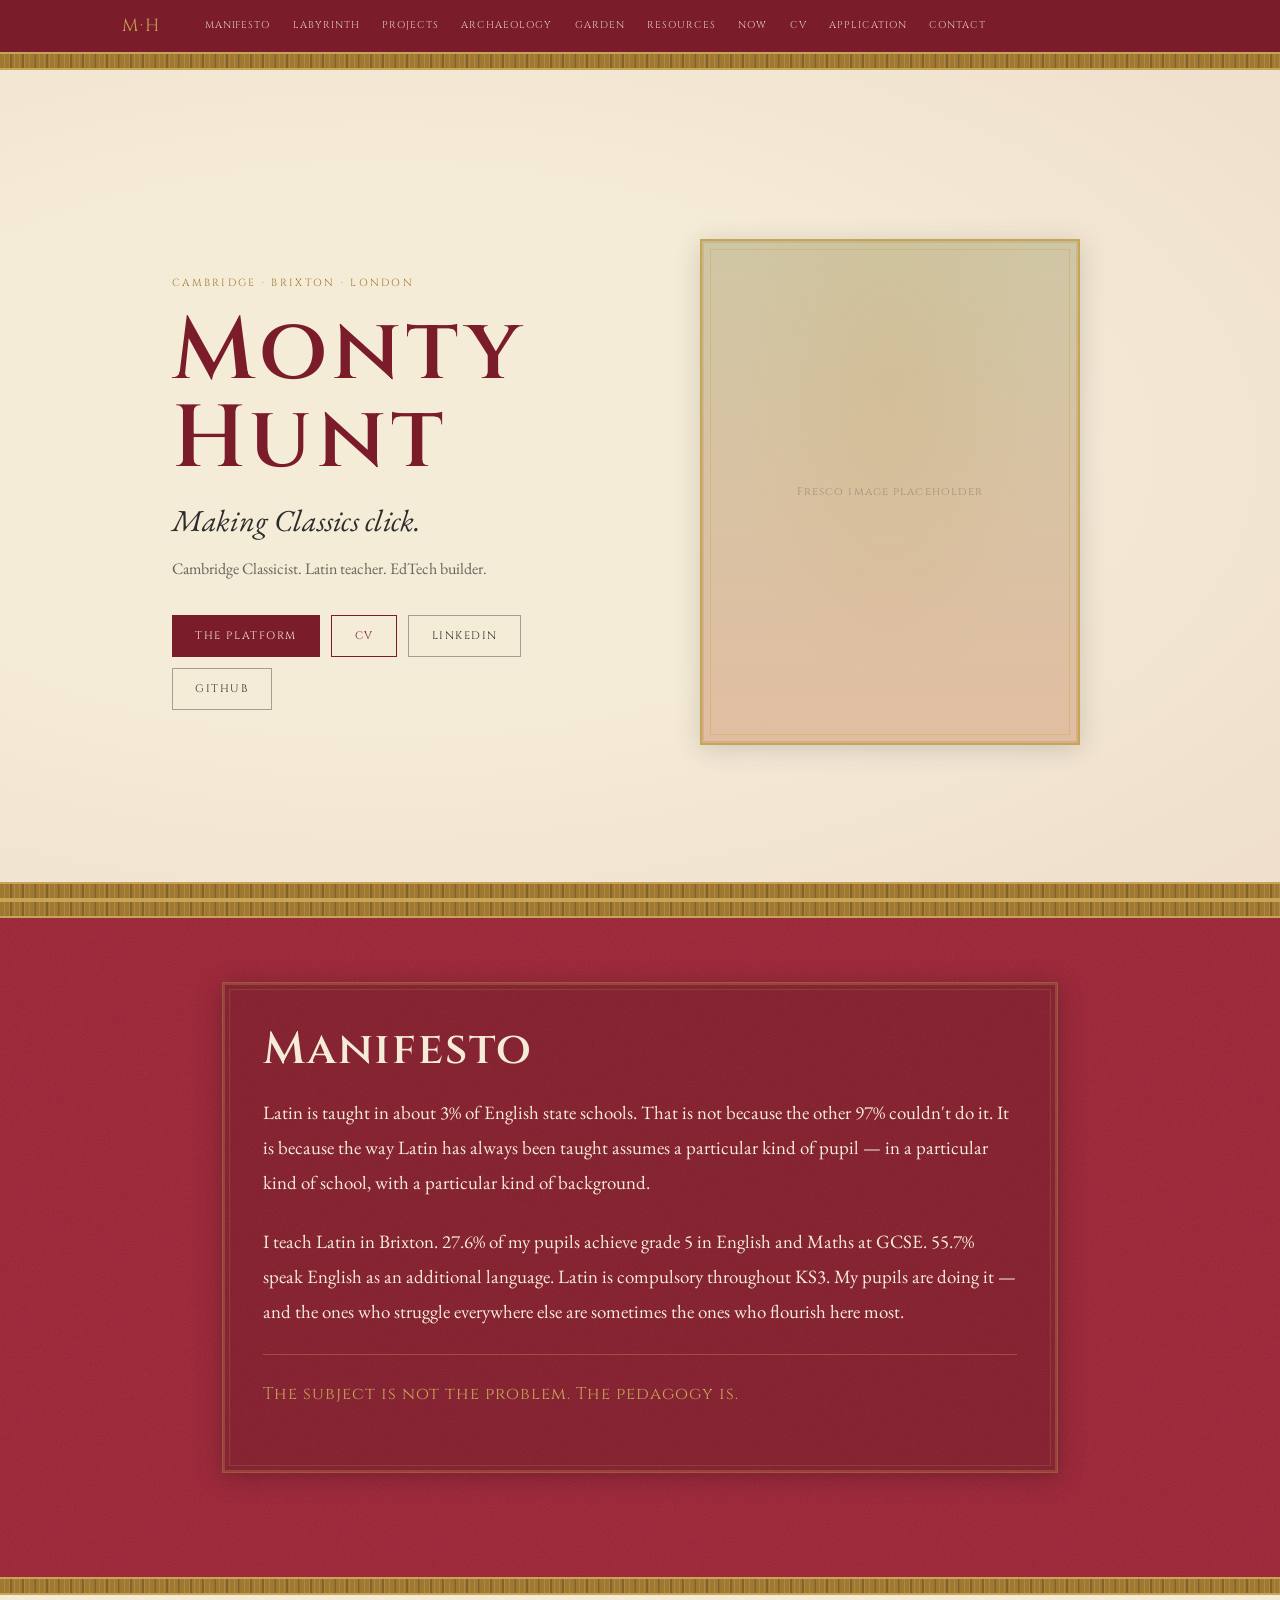
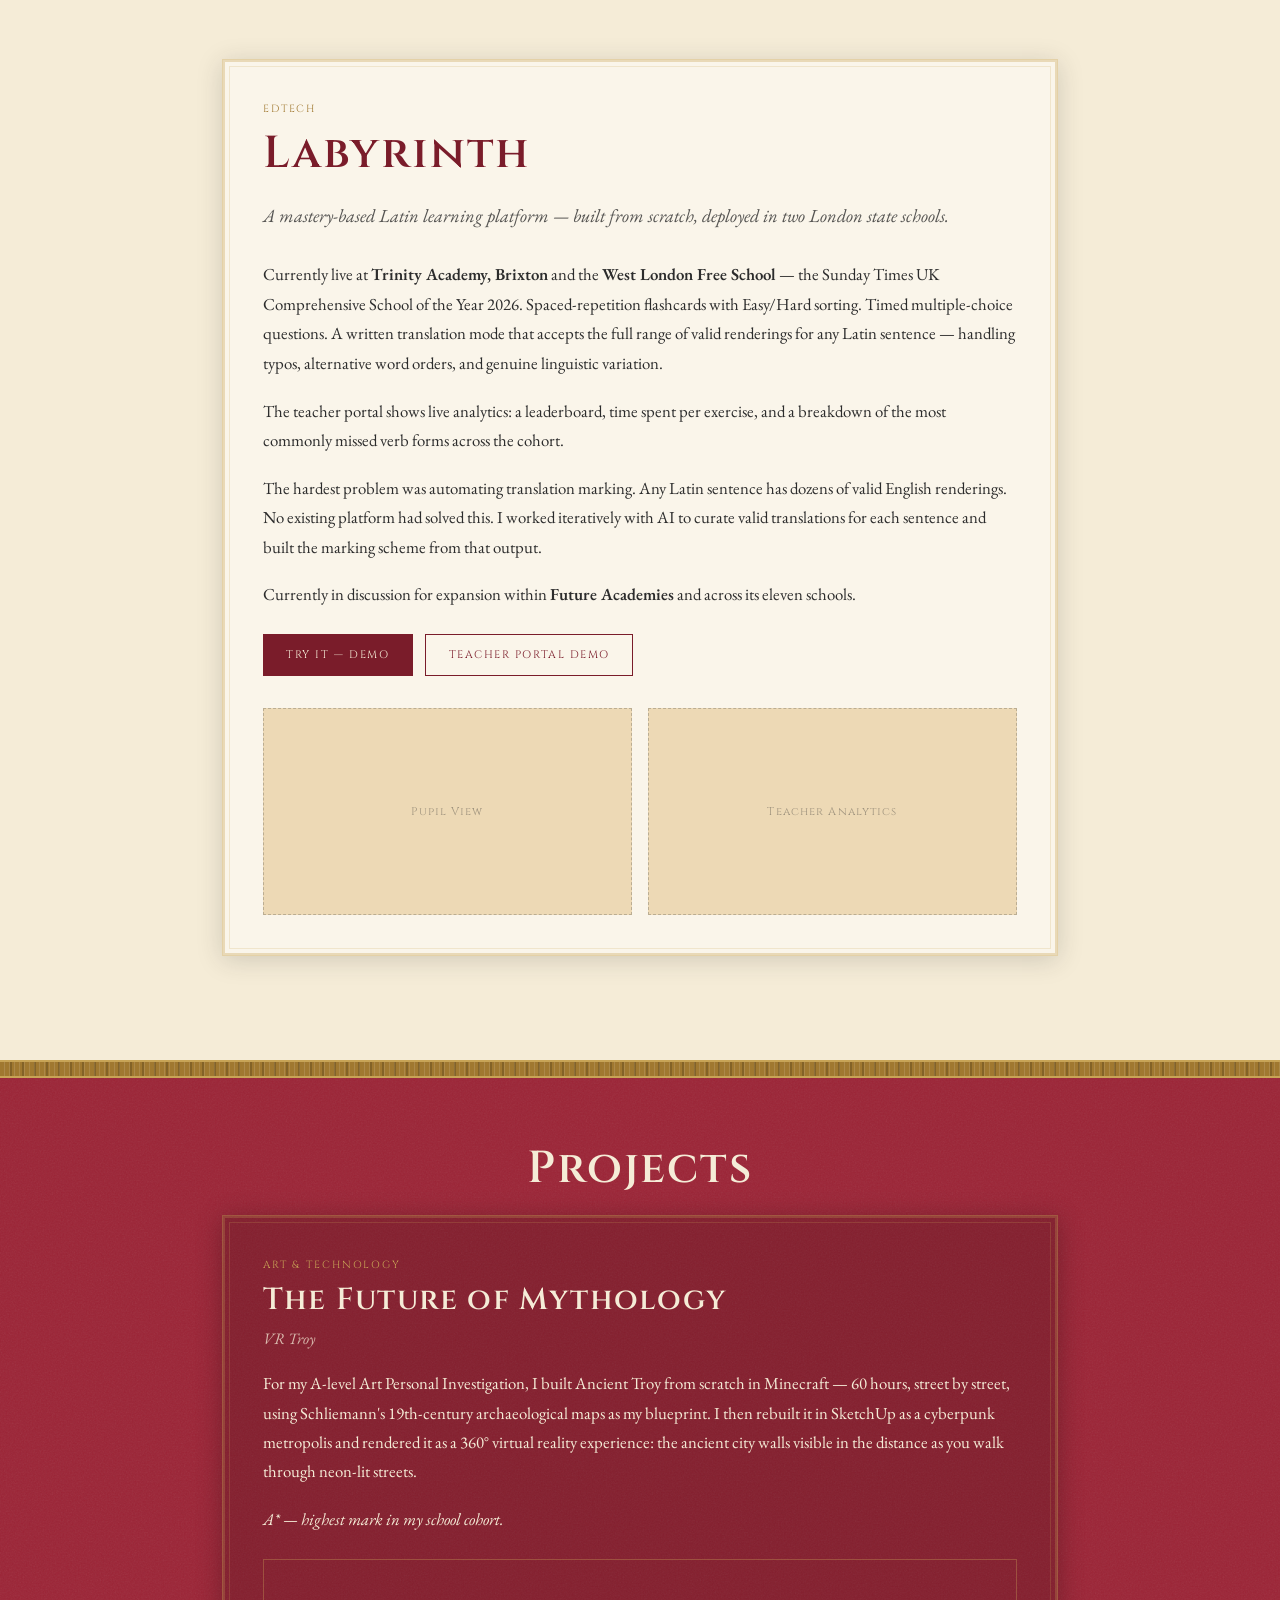
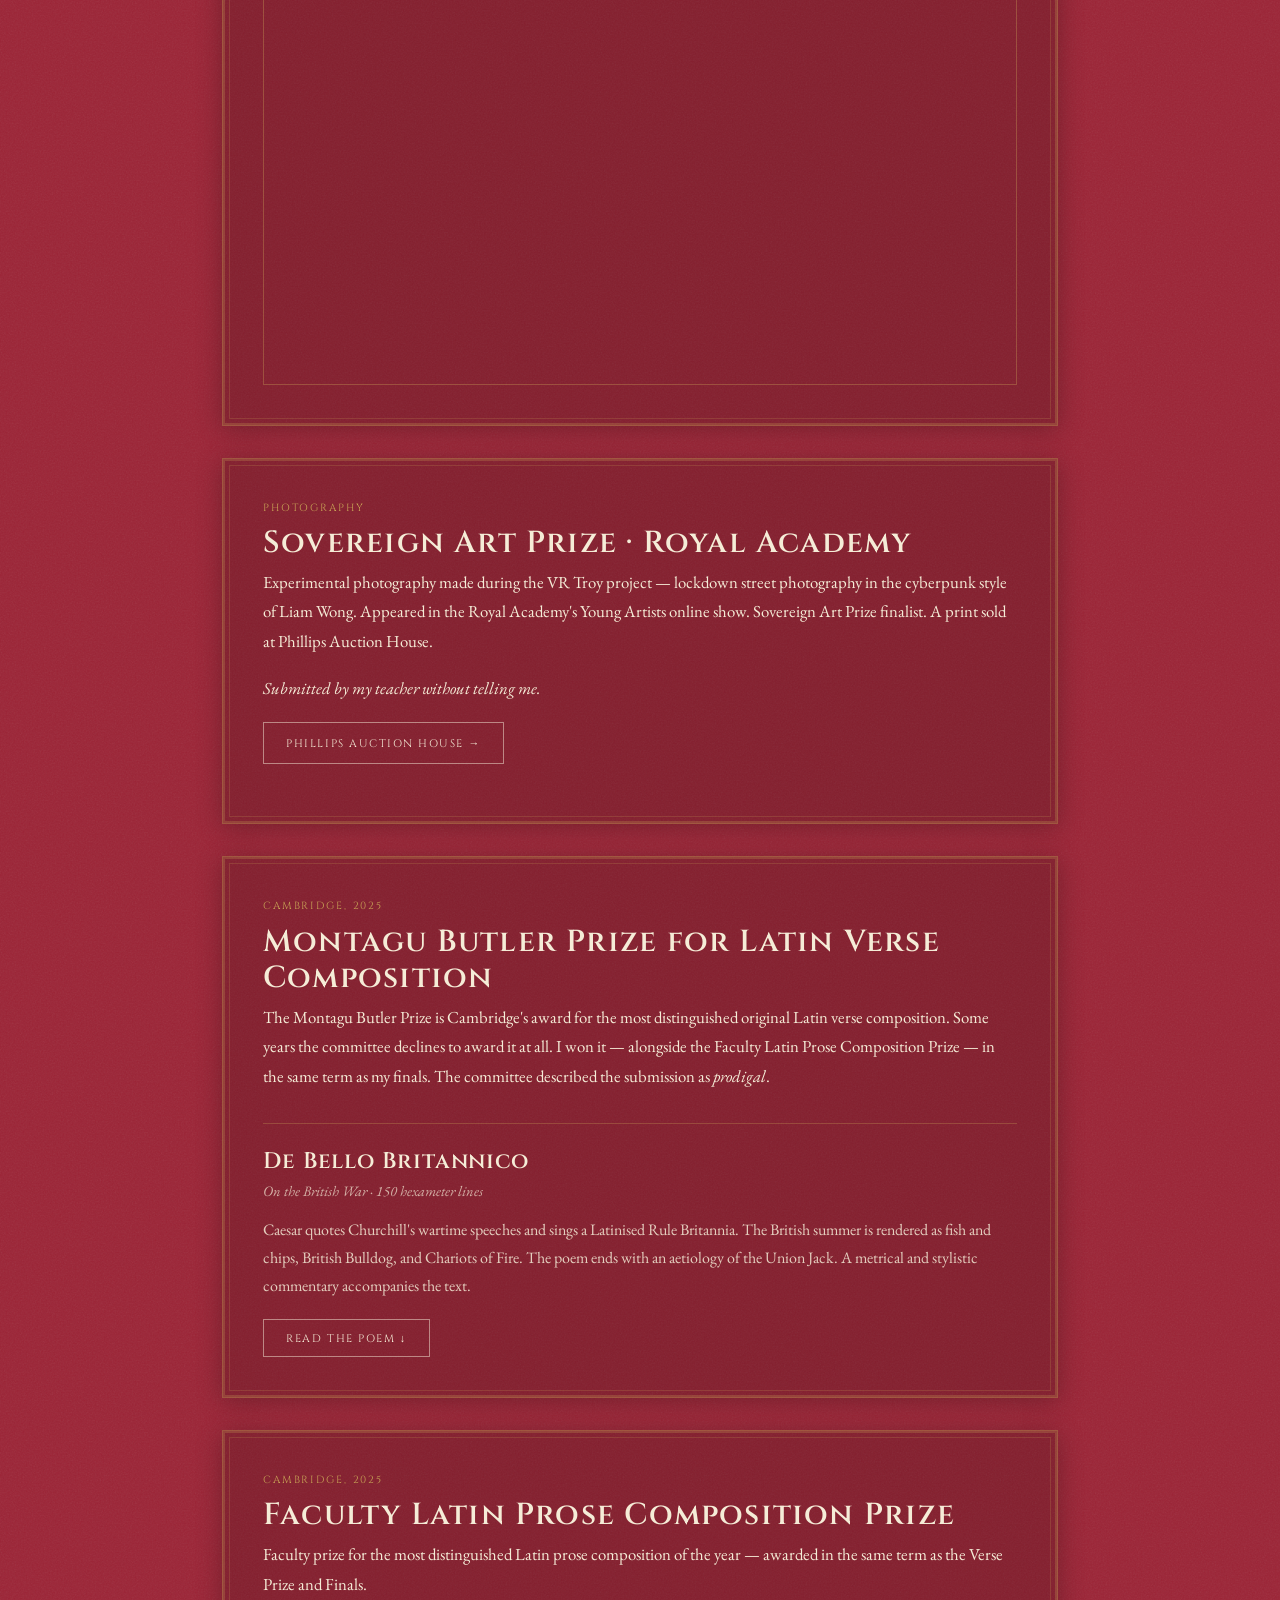
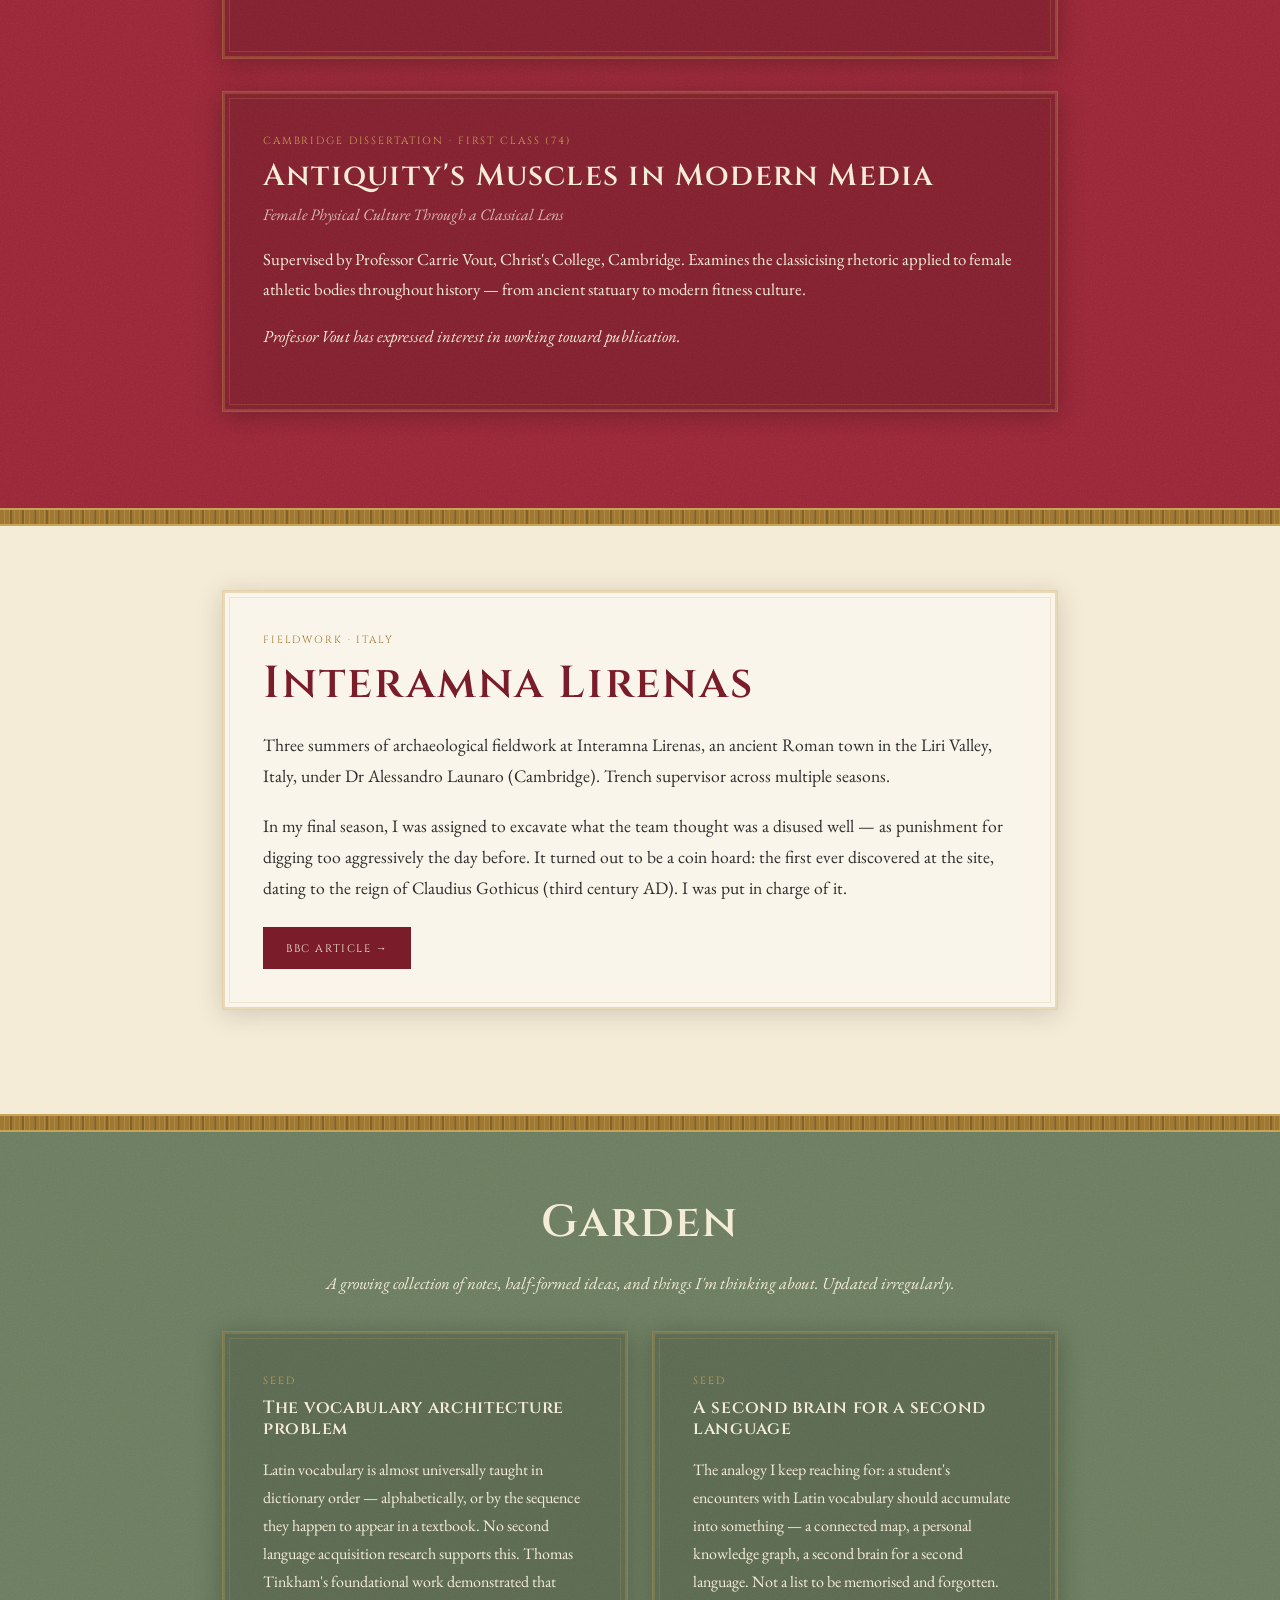
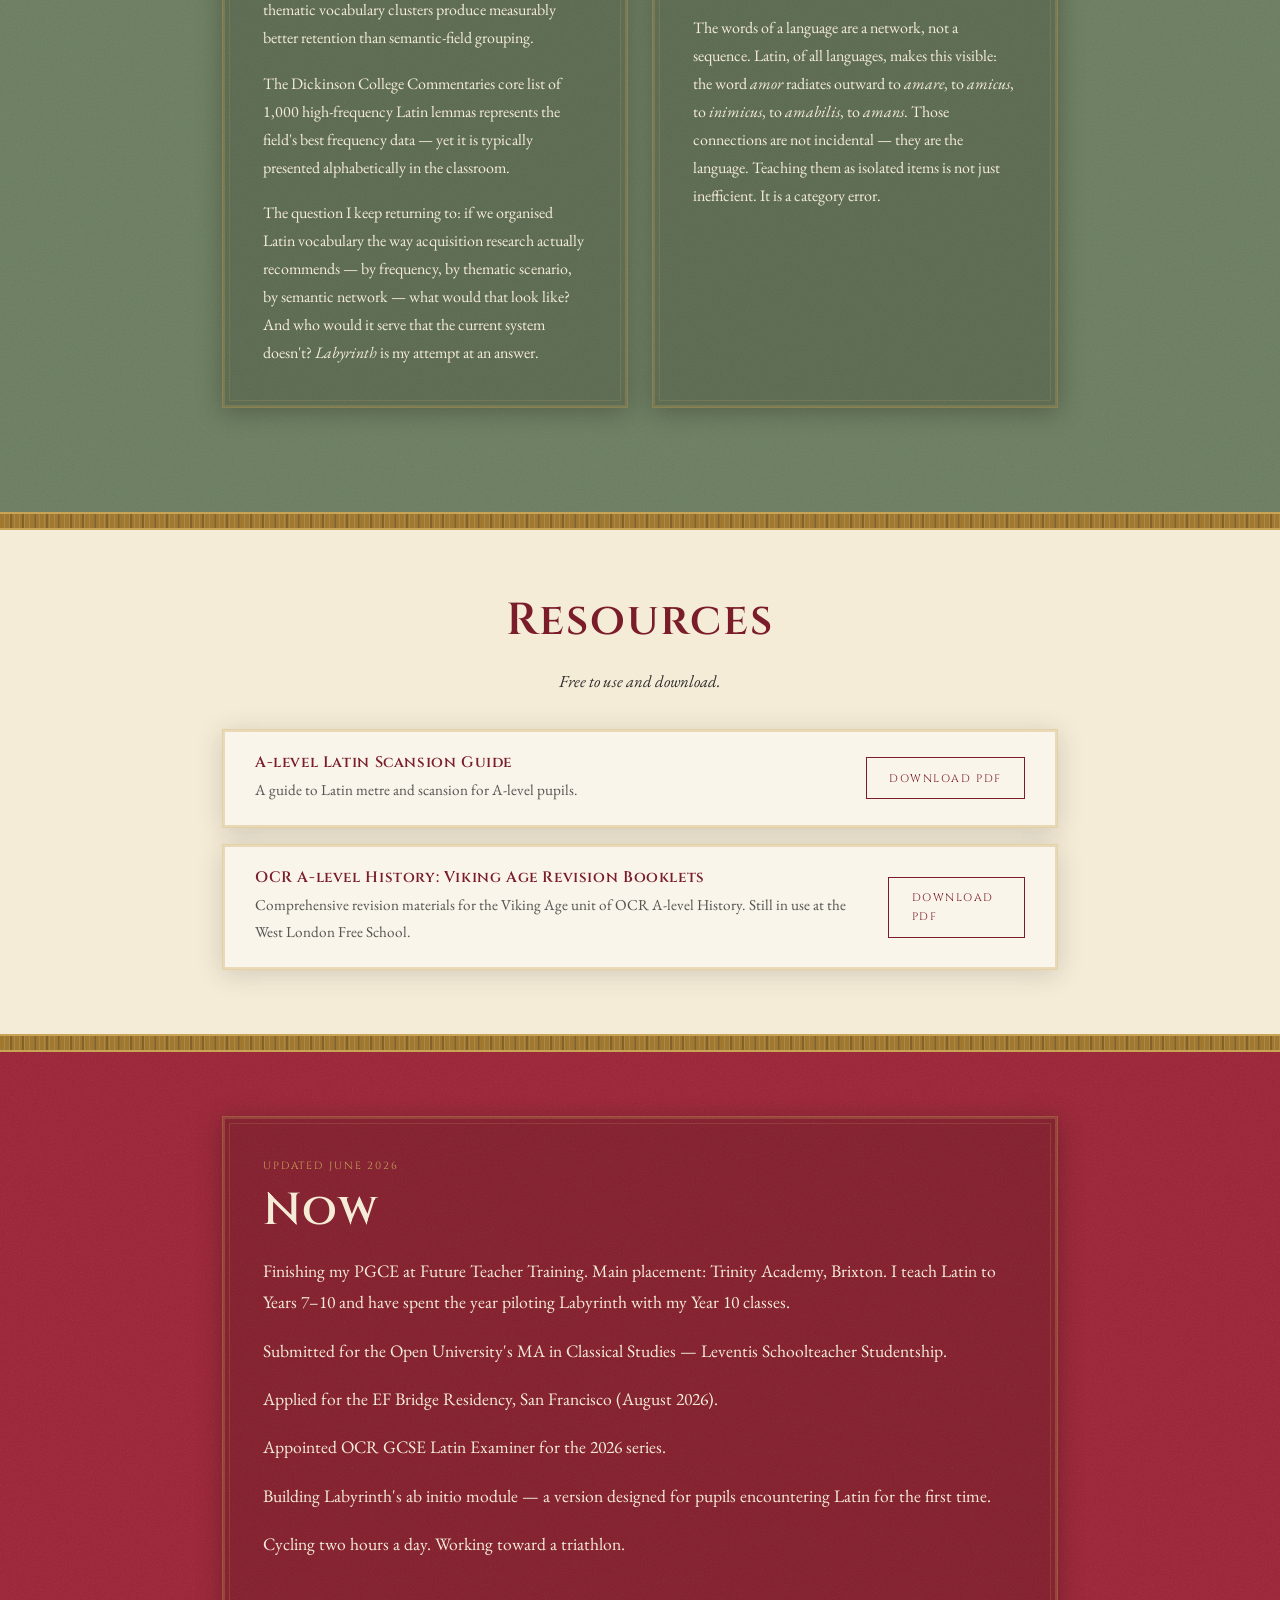
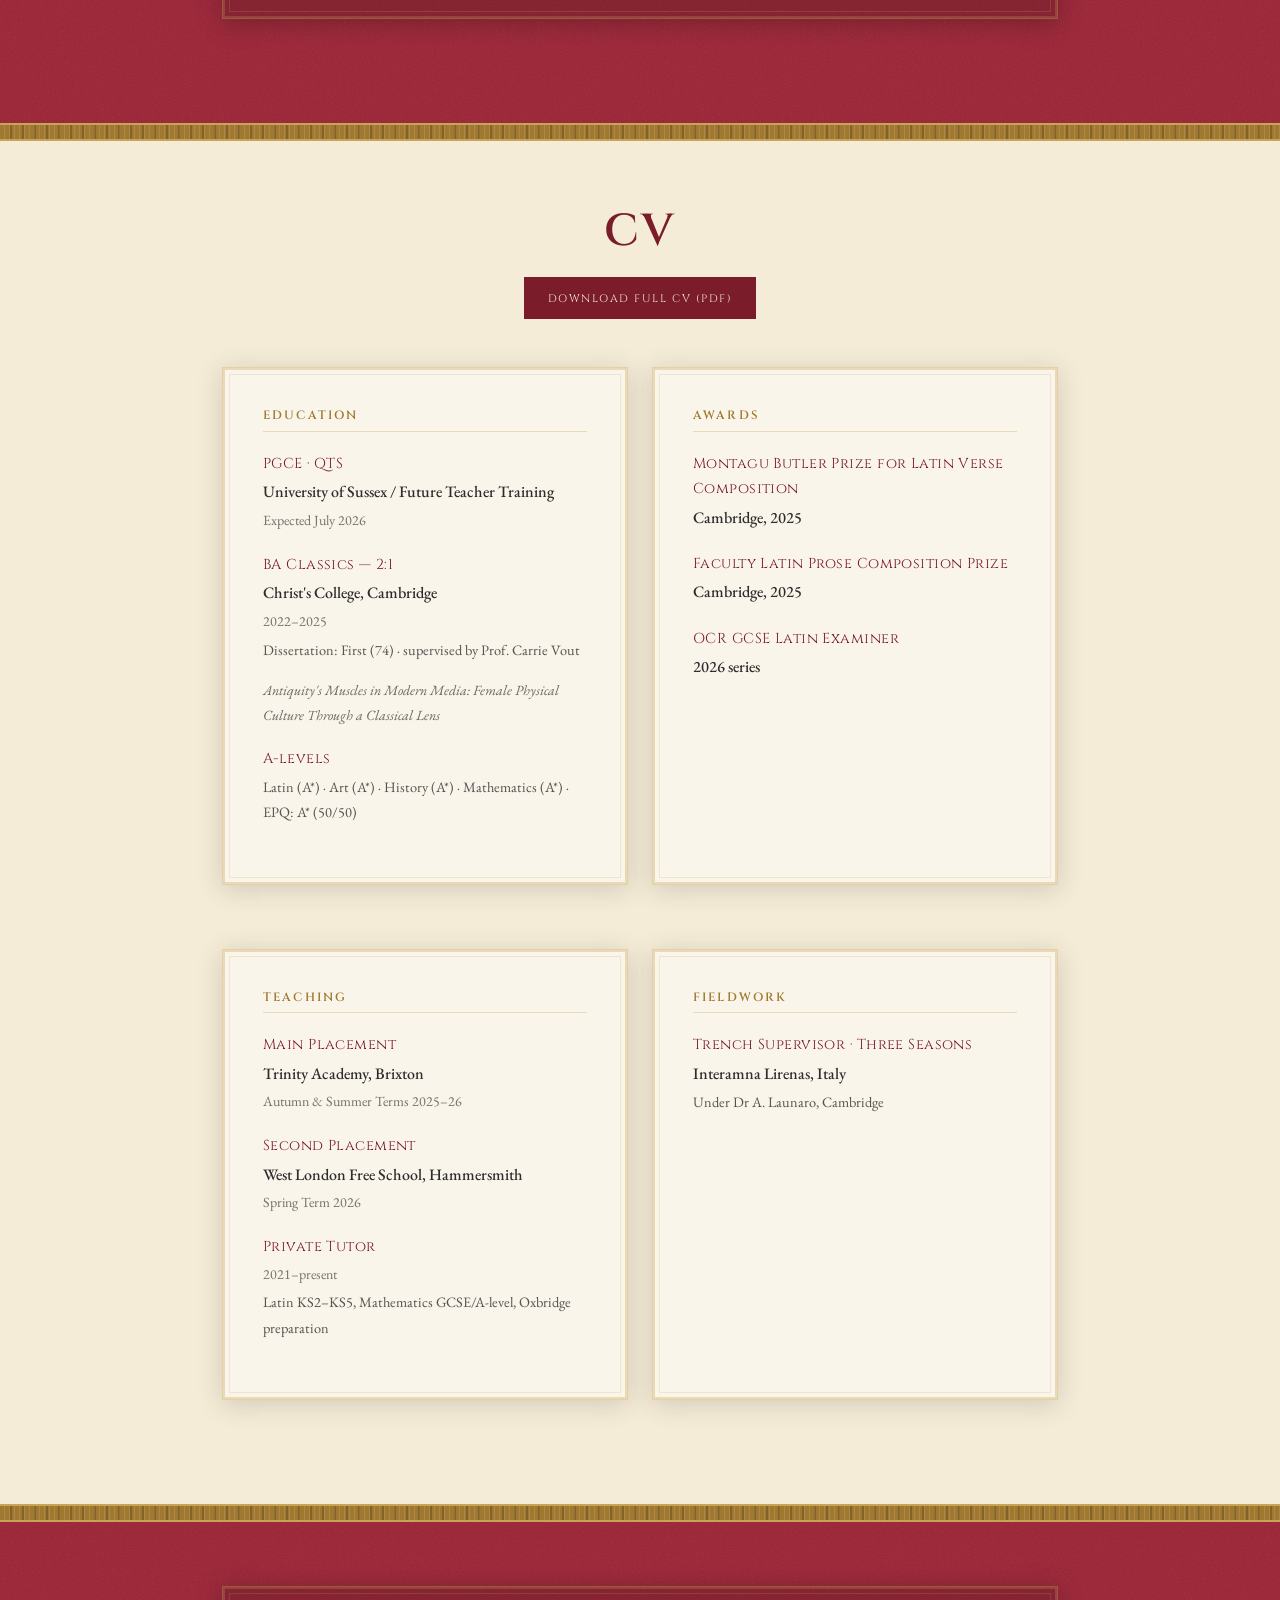
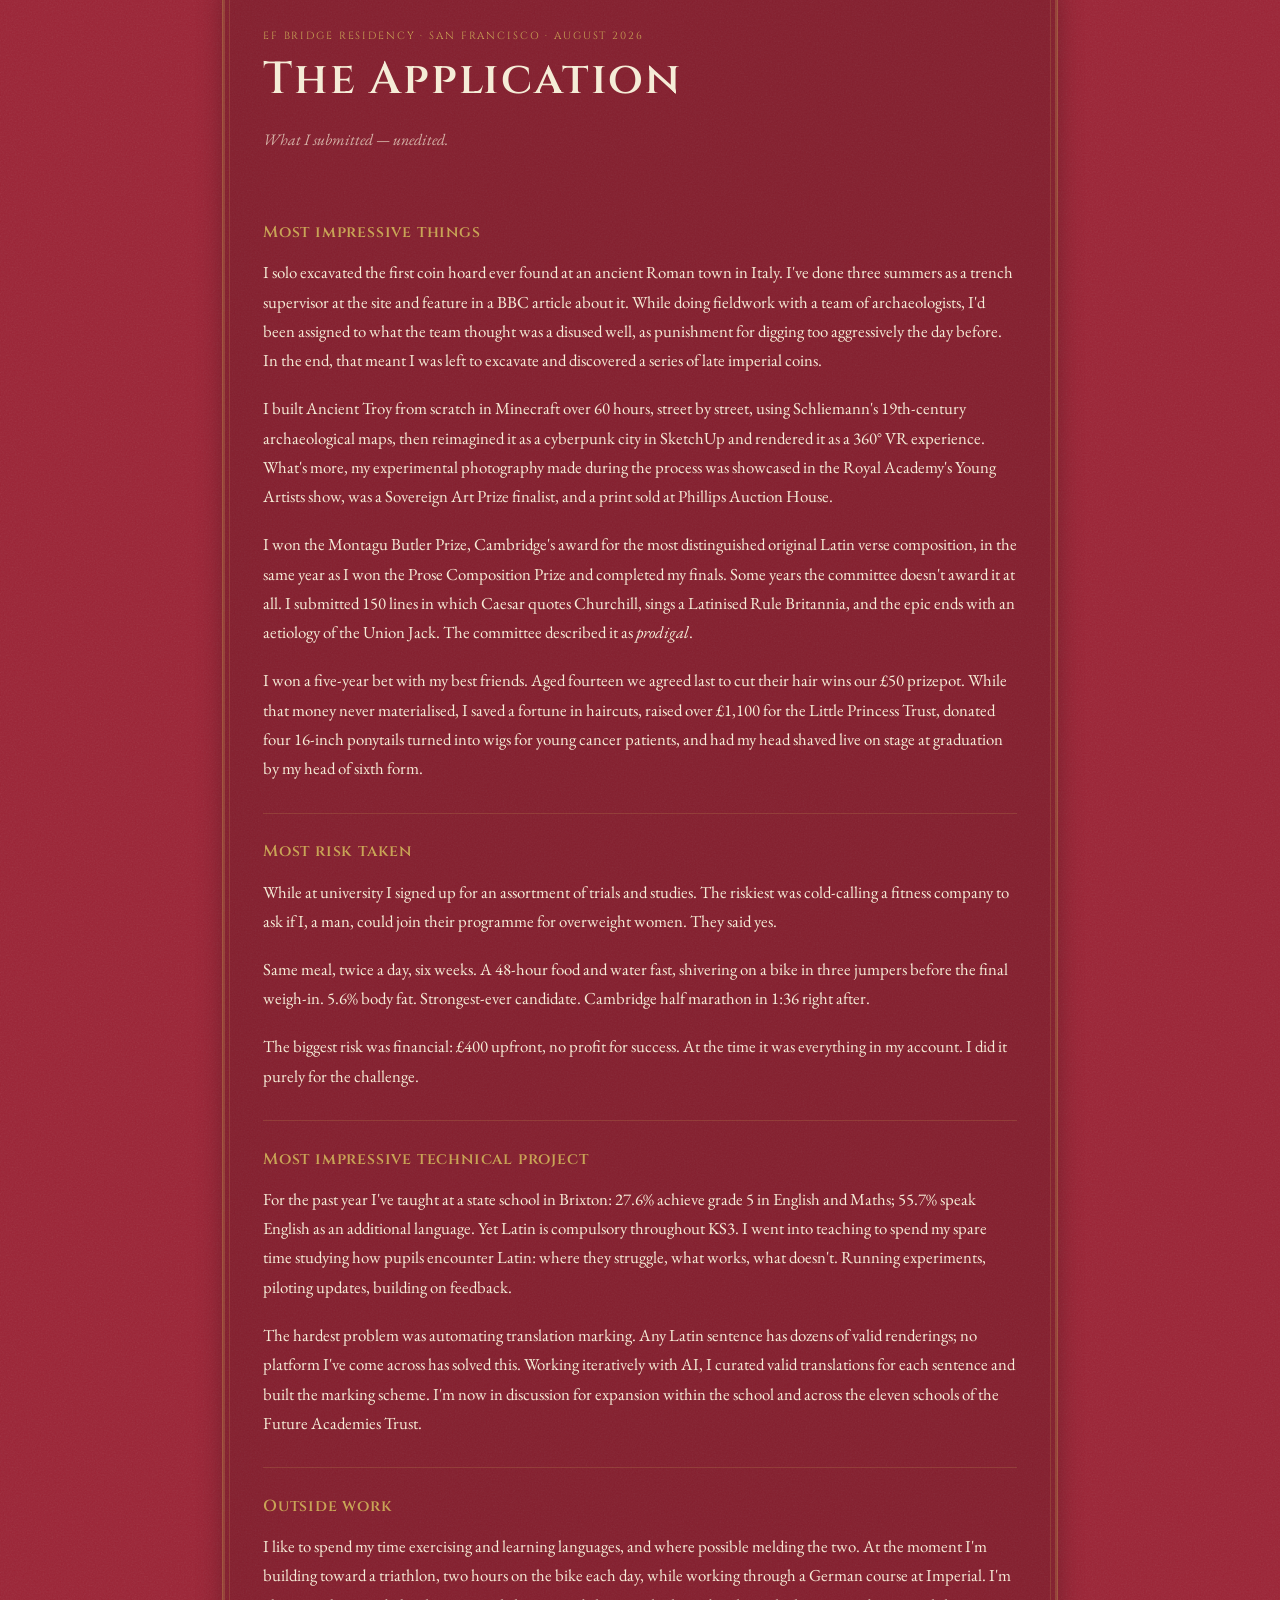
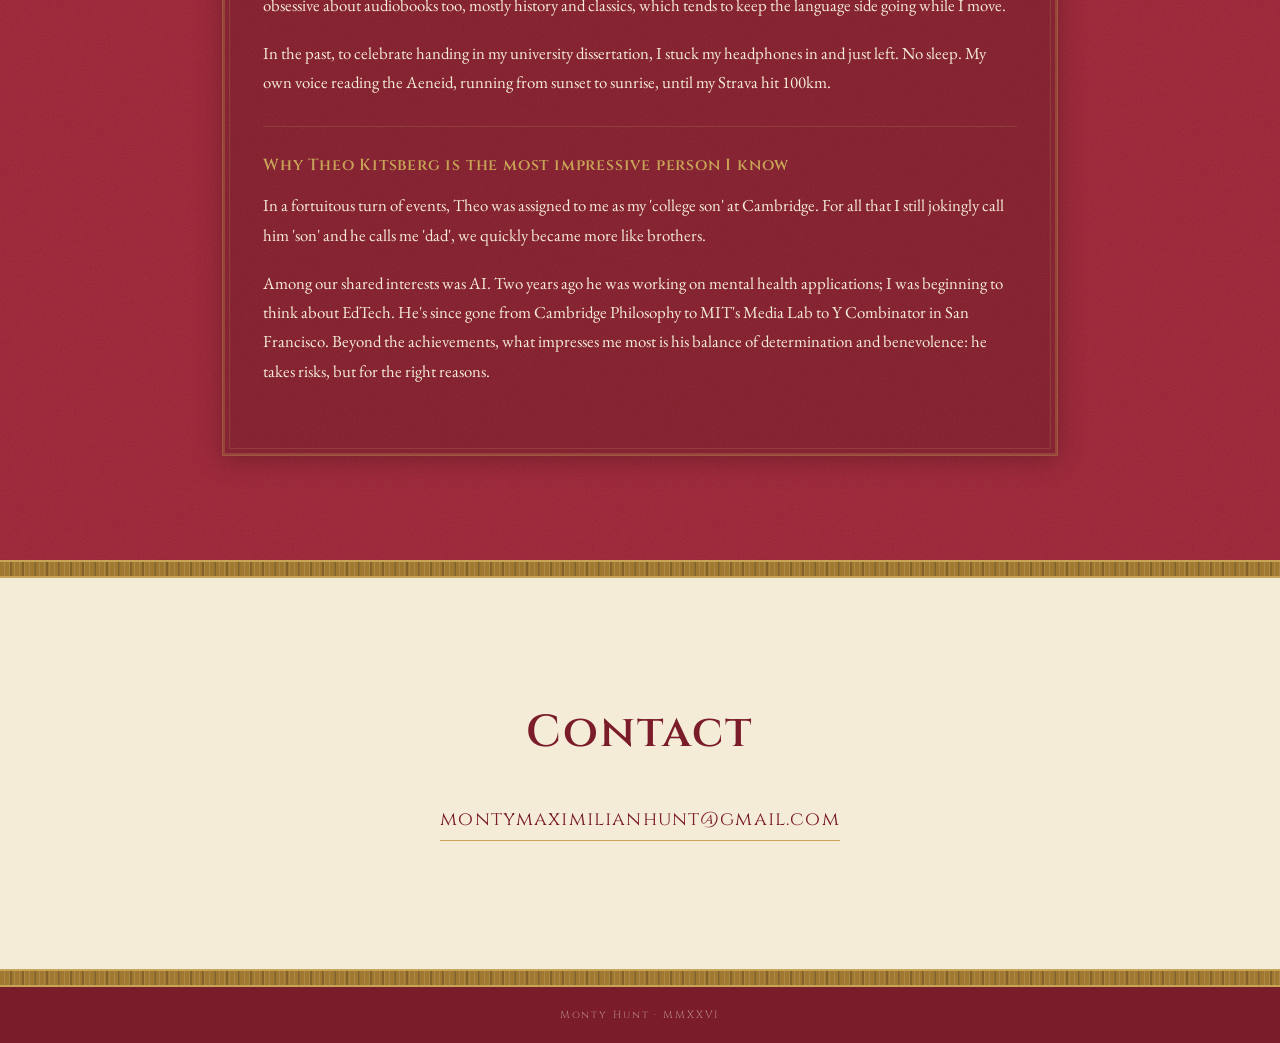
==== index.html @ 7c97dfb6 "Initial build: Pompeian personal site" ====
<!DOCTYPE html>
<html lang="en">
<head>
  <meta charset="UTF-8" />
  <meta name="viewport" content="width=device-width, initial-scale=1.0" />
  <title>Monty Hunt — Making Classics Click</title>
  <link rel="preconnect" href="https://fonts.googleapis.com" />
  <link rel="preconnect" href="https://fonts.gstatic.com" crossorigin />
  <link href="https://fonts.googleapis.com/css2?family=Cinzel:wght@400;600;700&family=EB+Garamond:ital,wght@0,400;0,500;1,400;1,500&display=swap" rel="stylesheet" />
  <link rel="stylesheet" href="style.css" />
</head>
<body>

  <!-- NAV -->
  <nav id="site-nav">
    <div class="nav-inner">
      <a class="nav-brand" href="#hero">M·H</a>
      <button class="nav-toggle" id="nav-toggle" aria-label="Toggle menu">&#9776;</button>
      <ul class="nav-links" id="nav-links">
        <li><a href="#manifesto">Manifesto</a></li>
        <li><a href="#platform">Labyrinth</a></li>
        <li><a href="#projects">Projects</a></li>
        <li><a href="#archaeology">Archaeology</a></li>
        <li><a href="#garden">Garden</a></li>
        <li><a href="#resources">Resources</a></li>
        <li><a href="#now">Now</a></li>
        <li><a href="#cv">CV</a></li>
        <li><a href="#application">Application</a></li>
        <li><a href="#contact">Contact</a></li>
      </ul>
    </div>
  </nav>

  <!-- HERO -->
  <section id="hero">
    <div class="frieze-band top-frieze"></div>
    <div class="hero-inner">
      <div class="hero-text">
        <p class="hero-label">CAMBRIDGE · BRIXTON · LONDON</p>
        <h1 class="hero-name">Monty Hunt</h1>
        <p class="hero-tagline">Making Classics click.</p>
        <p class="hero-sub">Cambridge Classicist. Latin teacher. EdTech builder.</p>
        <div class="hero-links">
          <a class="btn btn-primary" href="#platform">The Platform</a>
          <a class="btn btn-secondary" href="cv.pdf" target="_blank">CV</a>
          <a class="btn btn-ghost" href="https://linkedin.com/in/montyhunt" target="_blank">LinkedIn</a>
          <a class="btn btn-ghost" href="https://github.com/montyhunt" target="_blank">GitHub</a>
        </div>
      </div>
      <div class="hero-ornament">
        <div class="fresco-panel hero-fresco">
          <div class="fresco-inner"></div>
        </div>
      </div>
    </div>
    <div class="frieze-band bottom-frieze"></div>
  </section>

  <!-- MANIFESTO -->
  <section id="manifesto" class="section-red">
    <div class="frieze-band"></div>
    <div class="container">
      <div class="wall-panel">
        <h2 class="section-heading light">Manifesto</h2>
        <div class="manifesto-body">
          <p>Latin is taught in about 3% of English state schools. That is not because the other 97% couldn't do it. It is because the way Latin has always been taught assumes a particular kind of pupil — in a particular kind of school, with a particular kind of background.</p>
          <p>I teach Latin in Brixton. 27.6% of my pupils achieve grade 5 in English and Maths at GCSE. 55.7% speak English as an additional language. Latin is compulsory throughout KS3. My pupils are doing it — and the ones who struggle everywhere else are sometimes the ones who flourish here most.</p>
          <p class="manifesto-kicker">The subject is not the problem. The pedagogy is.</p>
        </div>
      </div>
    </div>
    <div class="frieze-band"></div>
  </section>

  <!-- THE PLATFORM -->
  <section id="platform" class="section-parchment">
    <div class="container">
      <div class="wall-panel">
        <p class="section-label">EdTech</p>
        <h2 class="section-heading">Labyrinth</h2>
        <p class="section-sub">A mastery-based Latin learning platform — built from scratch, deployed in two London state schools.</p>

        <div class="platform-body">
          <p>Currently live at <strong>Trinity Academy, Brixton</strong> and the <strong>West London Free School</strong> — the Sunday Times UK Comprehensive School of the Year 2026. Spaced-repetition flashcards with Easy/Hard sorting. Timed multiple-choice questions. A written translation mode that accepts the full range of valid renderings for any Latin sentence — handling typos, alternative word orders, and genuine linguistic variation.</p>
          <p>The teacher portal shows live analytics: a leaderboard, time spent per exercise, and a breakdown of the most commonly missed verb forms across the cohort.</p>
          <p>The hardest problem was automating translation marking. Any Latin sentence has dozens of valid English renderings. No existing platform had solved this. I worked iteratively with AI to curate valid translations for each sentence and built the marking scheme from that output.</p>
          <p>Currently in discussion for expansion within <strong>Future Academies</strong> and across its eleven schools.</p>
        </div>

        <div class="platform-actions">
          <a class="btn btn-primary" href="#" target="_blank">Try it — Demo</a>
          <a class="btn btn-secondary" href="#" target="_blank">Teacher Portal Demo</a>
        </div>

        <div class="screenshots-grid">
          <div class="screenshot-placeholder">
            <span>Pupil View</span>
          </div>
          <div class="screenshot-placeholder">
            <span>Teacher Analytics</span>
          </div>
        </div>
      </div>
    </div>
  </section>

  <!-- PROJECTS -->
  <section id="projects" class="section-red">
    <div class="frieze-band"></div>
    <div class="container">
      <h2 class="section-heading light centre">Projects</h2>

      <!-- VR Troy -->
      <div class="wall-panel project-panel">
        <p class="section-label light">Art &amp; Technology</p>
        <h3 class="project-heading light">The Future of Mythology</h3>
        <p class="project-sub light">VR Troy</p>
        <div class="project-body light-text">
          <p>For my A-level Art Personal Investigation, I built Ancient Troy from scratch in Minecraft — 60 hours, street by street, using Schliemann's 19th-century archaeological maps as my blueprint. I then rebuilt it in SketchUp as a cyberpunk metropolis and rendered it as a 360° virtual reality experience: the ancient city walls visible in the distance as you walk through neon-lit streets.</p>
          <p><em>A* — highest mark in my school cohort.</em></p>
        </div>
        <div class="video-embed">
          <iframe
            src="https://www.youtube.com/embed/ySbYijUCqIU"
            title="VR Troy"
            frameborder="0"
            allow="accelerometer; autoplay; clipboard-write; encrypted-media; gyroscope; picture-in-picture"
            allowfullscreen
          ></iframe>
        </div>
      </div>

      <!-- Photography -->
      <div class="wall-panel project-panel">
        <p class="section-label light">Photography</p>
        <h3 class="project-heading light">Sovereign Art Prize · Royal Academy</h3>
        <div class="project-body light-text">
          <p>Experimental photography made during the VR Troy project — lockdown street photography in the cyberpunk style of Liam Wong. Appeared in the Royal Academy's Young Artists online show. Sovereign Art Prize finalist. A print sold at Phillips Auction House.</p>
          <p><em>Submitted by my teacher without telling me.</em></p>
          <a class="btn btn-ghost-light" href="https://www.phillips.com/article/87593481/phillips-the-sovereign-art-foundation-students-prize" target="_blank">Phillips Auction House →</a>
        </div>
      </div>

      <!-- Latin Verse -->
      <div class="wall-panel project-panel verse-panel">
        <p class="section-label light">Cambridge, 2025</p>
        <h3 class="project-heading light">Montagu Butler Prize for Latin Verse Composition</h3>
        <div class="project-body light-text">
          <p>The Montagu Butler Prize is Cambridge's award for the most distinguished original Latin verse composition. Some years the committee declines to award it at all. I won it — alongside the Faculty Latin Prose Composition Prize — in the same term as my finals. The committee described the submission as <em>prodigal</em>.</p>
        </div>

        <div class="poem-container">
          <div class="poem-header">
            <h4 class="poem-title">De Bello Britannico</h4>
            <p class="poem-subtitle">On the British War · 150 hexameter lines</p>
          </div>
          <div class="poem-description">
            <p>Caesar quotes Churchill's wartime speeches and sings a Latinised Rule Britannia. The British summer is rendered as fish and chips, British Bulldog, and Chariots of Fire. The poem ends with an aetiology of the Union Jack. A metrical and stylistic commentary accompanies the text.</p>
          </div>
          <div class="poem-text" id="poem-text">
            <div class="poem-lines">
              <!-- Poem will be rendered here — placeholder for now -->
              <p class="poem-placeholder-note"><em>Full text below — scroll to read</em></p>
              <div id="poem-content">
                <!-- Poem lines inserted by JS or manually -->
              </div>
            </div>
          </div>
          <button class="btn btn-ghost-light poem-toggle" id="poem-toggle">Read the poem ↓</button>
        </div>
      </div>

      <!-- Latin Prose -->
      <div class="wall-panel project-panel">
        <p class="section-label light">Cambridge, 2025</p>
        <h3 class="project-heading light">Faculty Latin Prose Composition Prize</h3>
        <div class="project-body light-text">
          <p>Faculty prize for the most distinguished Latin prose composition of the year — awarded in the same term as the Verse Prize and Finals.</p>
        </div>
      </div>

      <!-- Dissertation -->
      <div class="wall-panel project-panel">
        <p class="section-label light">Cambridge Dissertation · First Class (74)</p>
        <h3 class="project-heading light">Antiquity's Muscles in Modern Media</h3>
        <p class="project-sub light">Female Physical Culture Through a Classical Lens</p>
        <div class="project-body light-text">
          <p>Supervised by Professor Carrie Vout, Christ's College, Cambridge. Examines the classicising rhetoric applied to female athletic bodies throughout history — from ancient statuary to modern fitness culture.</p>
          <p><em>Professor Vout has expressed interest in working toward publication.</em></p>
        </div>
      </div>

    </div>
    <div class="frieze-band"></div>
  </section>

  <!-- ARCHAEOLOGY -->
  <section id="archaeology" class="section-parchment">
    <div class="container">
      <div class="wall-panel archaeology-panel">
        <p class="section-label">Fieldwork · Italy</p>
        <h2 class="section-heading">Interamna Lirenas</h2>
        <div class="archaeology-body">
          <p>Three summers of archaeological fieldwork at Interamna Lirenas, an ancient Roman town in the Liri Valley, Italy, under Dr Alessandro Launaro (Cambridge). Trench supervisor across multiple seasons.</p>
          <p>In my final season, I was assigned to excavate what the team thought was a disused well — as punishment for digging too aggressively the day before. It turned out to be a coin hoard: the first ever discovered at the site, dating to the reign of Claudius Gothicus (third century AD). I was put in charge of it.</p>
        </div>
        <a class="btn btn-primary" href="https://www.bbc.co.uk/news/uk-england-cambridgeshire-67684235" target="_blank">BBC Article →</a>
      </div>
    </div>
  </section>

  <!-- DIGITAL GARDEN -->
  <section id="garden" class="section-verde">
    <div class="frieze-band"></div>
    <div class="container">
      <h2 class="section-heading light centre">Garden</h2>
      <p class="garden-intro light-text">A growing collection of notes, half-formed ideas, and things I'm thinking about. Updated irregularly.</p>

      <div class="garden-grid">
        <div class="wall-panel garden-note">
          <p class="section-label light">Seed</p>
          <h3 class="garden-heading light">The vocabulary architecture problem</h3>
          <div class="garden-body light-text">
            <p>Latin vocabulary is almost universally taught in dictionary order — alphabetically, or by the sequence they happen to appear in a textbook. No second language acquisition research supports this. Thomas Tinkham's foundational work demonstrated that thematic vocabulary clusters produce measurably better retention than semantic-field grouping.</p>
            <p>The Dickinson College Commentaries core list of 1,000 high-frequency Latin lemmas represents the field's best frequency data — yet it is typically presented alphabetically in the classroom.</p>
            <p>The question I keep returning to: if we organised Latin vocabulary the way acquisition research actually recommends — by frequency, by thematic scenario, by semantic network — what would that look like? And who would it serve that the current system doesn't? <em>Labyrinth</em> is my attempt at an answer.</p>
          </div>
        </div>

        <div class="wall-panel garden-note">
          <p class="section-label light">Seed</p>
          <h3 class="garden-heading light">A second brain for a second language</h3>
          <div class="garden-body light-text">
            <p>The analogy I keep reaching for: a student's encounters with Latin vocabulary should accumulate into something — a connected map, a personal knowledge graph, a second brain for a second language. Not a list to be memorised and forgotten.</p>
            <p>The words of a language are a network, not a sequence. Latin, of all languages, makes this visible: the word <em>amor</em> radiates outward to <em>amare</em>, to <em>amicus</em>, to <em>inimicus</em>, to <em>amabilis</em>, to <em>amans</em>. Those connections are not incidental — they are the language. Teaching them as isolated items is not just inefficient. It is a category error.</p>
          </div>
        </div>
      </div>
    </div>
    <div class="frieze-band"></div>
  </section>

  <!-- RESOURCES -->
  <section id="resources" class="section-parchment">
    <div class="container">
      <h2 class="section-heading centre">Resources</h2>
      <p class="resources-intro">Free to use and download.</p>
      <div class="resources-list">
        <div class="resource-item">
          <div class="resource-text">
            <h3 class="resource-title">A-level Latin Scansion Guide</h3>
            <p>A guide to Latin metre and scansion for A-level pupils.</p>
          </div>
          <a class="btn btn-secondary" href="scansion-guide.pdf" target="_blank">Download PDF</a>
        </div>
        <div class="resource-item">
          <div class="resource-text">
            <h3 class="resource-title">OCR A-level History: Viking Age Revision Booklets</h3>
            <p>Comprehensive revision materials for the Viking Age unit of OCR A-level History. Still in use at the West London Free School.</p>
          </div>
          <a class="btn btn-secondary" href="viking-age-revision.pdf" target="_blank">Download PDF</a>
        </div>
      </div>
    </div>
  </section>

  <!-- NOW -->
  <section id="now" class="section-red">
    <div class="frieze-band"></div>
    <div class="container">
      <div class="wall-panel now-panel">
        <p class="section-label light">Updated June 2026</p>
        <h2 class="section-heading light">Now</h2>
        <div class="now-body light-text">
          <p>Finishing my PGCE at Future Teacher Training. Main placement: Trinity Academy, Brixton. I teach Latin to Years 7–10 and have spent the year piloting Labyrinth with my Year 10 classes.</p>
          <p>Submitted for the Open University's MA in Classical Studies — Leventis Schoolteacher Studentship.</p>
          <p>Applied for the EF Bridge Residency, San Francisco (August 2026).</p>
          <p>Appointed OCR GCSE Latin Examiner for the 2026 series.</p>
          <p>Building Labyrinth's ab initio module — a version designed for pupils encountering Latin for the first time.</p>
          <p>Cycling two hours a day. Working toward a triathlon.</p>
        </div>
      </div>
    </div>
    <div class="frieze-band"></div>
  </section>

  <!-- CV -->
  <section id="cv" class="section-parchment">
    <div class="container">
      <h2 class="section-heading centre">CV</h2>
      <a class="btn btn-primary cv-download" href="cv.pdf" target="_blank">Download Full CV (PDF)</a>

      <div class="cv-grid">
        <div class="wall-panel cv-panel">
          <h3 class="cv-section-title">Education</h3>
          <div class="cv-entry">
            <p class="cv-role">PGCE · QTS</p>
            <p class="cv-org">University of Sussex / Future Teacher Training</p>
            <p class="cv-date">Expected July 2026</p>
          </div>
          <div class="cv-entry">
            <p class="cv-role">BA Classics — 2:1</p>
            <p class="cv-org">Christ's College, Cambridge</p>
            <p class="cv-date">2022–2025</p>
            <p class="cv-detail">Dissertation: First (74) · supervised by Prof. Carrie Vout</p>
            <p class="cv-detail-italic">Antiquity's Muscles in Modern Media: Female Physical Culture Through a Classical Lens</p>
          </div>
          <div class="cv-entry">
            <p class="cv-role">A-levels</p>
            <p class="cv-detail">Latin (A*) · Art (A*) · History (A*) · Mathematics (A*) · EPQ: A* (50/50)</p>
          </div>
        </div>

        <div class="wall-panel cv-panel">
          <h3 class="cv-section-title">Awards</h3>
          <div class="cv-entry">
            <p class="cv-role">Montagu Butler Prize for Latin Verse Composition</p>
            <p class="cv-org">Cambridge, 2025</p>
          </div>
          <div class="cv-entry">
            <p class="cv-role">Faculty Latin Prose Composition Prize</p>
            <p class="cv-org">Cambridge, 2025</p>
          </div>
          <div class="cv-entry">
            <p class="cv-role">OCR GCSE Latin Examiner</p>
            <p class="cv-org">2026 series</p>
          </div>
        </div>

        <div class="wall-panel cv-panel">
          <h3 class="cv-section-title">Teaching</h3>
          <div class="cv-entry">
            <p class="cv-role">Main Placement</p>
            <p class="cv-org">Trinity Academy, Brixton</p>
            <p class="cv-date">Autumn &amp; Summer Terms 2025–26</p>
          </div>
          <div class="cv-entry">
            <p class="cv-role">Second Placement</p>
            <p class="cv-org">West London Free School, Hammersmith</p>
            <p class="cv-date">Spring Term 2026</p>
          </div>
          <div class="cv-entry">
            <p class="cv-role">Private Tutor</p>
            <p class="cv-date">2021–present</p>
            <p class="cv-detail">Latin KS2–KS5, Mathematics GCSE/A-level, Oxbridge preparation</p>
          </div>
        </div>

        <div class="wall-panel cv-panel">
          <h3 class="cv-section-title">Fieldwork</h3>
          <div class="cv-entry">
            <p class="cv-role">Trench Supervisor · Three Seasons</p>
            <p class="cv-org">Interamna Lirenas, Italy</p>
            <p class="cv-detail">Under Dr A. Launaro, Cambridge</p>
          </div>
        </div>
      </div>
    </div>
  </section>

  <!-- THE APPLICATION -->
  <section id="application" class="section-red">
    <div class="frieze-band"></div>
    <div class="container">
      <div class="wall-panel application-panel">
        <p class="section-label light">EF Bridge Residency · San Francisco · August 2026</p>
        <h2 class="section-heading light">The Application</h2>
        <p class="application-intro light-text">What I submitted — unedited.</p>

        <div class="application-qa">
          <div class="qa-item">
            <h3 class="qa-question light">Most impressive things</h3>
            <div class="qa-answer light-text">
              <p>I solo excavated the first coin hoard ever found at an ancient Roman town in Italy. I've done three summers as a trench supervisor at the site and feature in a BBC article about it. While doing fieldwork with a team of archaeologists, I'd been assigned to what the team thought was a disused well, as punishment for digging too aggressively the day before. In the end, that meant I was left to excavate and discovered a series of late imperial coins.</p>
              <p>I built Ancient Troy from scratch in Minecraft over 60 hours, street by street, using Schliemann's 19th-century archaeological maps, then reimagined it as a cyberpunk city in SketchUp and rendered it as a 360° VR experience. What's more, my experimental photography made during the process was showcased in the Royal Academy's Young Artists show, was a Sovereign Art Prize finalist, and a print sold at Phillips Auction House.</p>
              <p>I won the Montagu Butler Prize, Cambridge's award for the most distinguished original Latin verse composition, in the same year as I won the Prose Composition Prize and completed my finals. Some years the committee doesn't award it at all. I submitted 150 lines in which Caesar quotes Churchill, sings a Latinised Rule Britannia, and the epic ends with an aetiology of the Union Jack. The committee described it as <em>prodigal</em>.</p>
              <p>I won a five-year bet with my best friends. Aged fourteen we agreed last to cut their hair wins our £50 prizepot. While that money never materialised, I saved a fortune in haircuts, raised over £1,100 for the Little Princess Trust, donated four 16-inch ponytails turned into wigs for young cancer patients, and had my head shaved live on stage at graduation by my head of sixth form.</p>
            </div>
          </div>

          <div class="qa-item">
            <h3 class="qa-question light">Most risk taken</h3>
            <div class="qa-answer light-text">
              <p>While at university I signed up for an assortment of trials and studies. The riskiest was cold-calling a fitness company to ask if I, a man, could join their programme for overweight women. They said yes.</p>
              <p>Same meal, twice a day, six weeks. A 48-hour food and water fast, shivering on a bike in three jumpers before the final weigh-in. 5.6% body fat. Strongest-ever candidate. Cambridge half marathon in 1:36 right after.</p>
              <p>The biggest risk was financial: £400 upfront, no profit for success. At the time it was everything in my account. I did it purely for the challenge.</p>
            </div>
          </div>

          <div class="qa-item">
            <h3 class="qa-question light">Most impressive technical project</h3>
            <div class="qa-answer light-text">
              <p>For the past year I've taught at a state school in Brixton: 27.6% achieve grade 5 in English and Maths; 55.7% speak English as an additional language. Yet Latin is compulsory throughout KS3. I went into teaching to spend my spare time studying how pupils encounter Latin: where they struggle, what works, what doesn't. Running experiments, piloting updates, building on feedback.</p>
              <p>The hardest problem was automating translation marking. Any Latin sentence has dozens of valid renderings; no platform I've come across has solved this. Working iteratively with AI, I curated valid translations for each sentence and built the marking scheme. I'm now in discussion for expansion within the school and across the eleven schools of the Future Academies Trust.</p>
            </div>
          </div>

          <div class="qa-item">
            <h3 class="qa-question light">Outside work</h3>
            <div class="qa-answer light-text">
              <p>I like to spend my time exercising and learning languages, and where possible melding the two. At the moment I'm building toward a triathlon, two hours on the bike each day, while working through a German course at Imperial. I'm obsessive about audiobooks too, mostly history and classics, which tends to keep the language side going while I move.</p>
              <p>In the past, to celebrate handing in my university dissertation, I stuck my headphones in and just left. No sleep. My own voice reading the Aeneid, running from sunset to sunrise, until my Strava hit 100km.</p>
            </div>
          </div>

          <div class="qa-item">
            <h3 class="qa-question light">Why Theo Kitsberg is the most impressive person I know</h3>
            <div class="qa-answer light-text">
              <p>In a fortuitous turn of events, Theo was assigned to me as my 'college son' at Cambridge. For all that I still jokingly call him 'son' and he calls me 'dad', we quickly became more like brothers.</p>
              <p>Among our shared interests was AI. Two years ago he was working on mental health applications; I was beginning to think about EdTech. He's since gone from Cambridge Philosophy to MIT's Media Lab to Y Combinator in San Francisco. Beyond the achievements, what impresses me most is his balance of determination and benevolence: he takes risks, but for the right reasons.</p>
            </div>
          </div>
        </div>
      </div>
    </div>
    <div class="frieze-band"></div>
  </section>

  <!-- CONTACT -->
  <section id="contact" class="section-parchment">
    <div class="container">
      <div class="contact-inner">
        <h2 class="section-heading centre">Contact</h2>
        <a class="contact-email" href="mailto:montymaximilianhunt@gmail.com">montymaximilianhunt@gmail.com</a>
      </div>
    </div>
  </section>

  <!-- FOOTER -->
  <footer>
    <div class="frieze-band"></div>
    <div class="footer-inner">
      <p class="footer-text">Monty Hunt · MMXXVI</p>
    </div>
  </footer>

  <script src="script.js"></script>
</body>
</html>
---- style.css ----
/* ============================================================
   MONTY HUNT · PERSONAL SITE · POMPEIAN AESTHETIC
   ============================================================ */

/* --- RESET & BASE --- */
*, *::before, *::after { box-sizing: border-box; margin: 0; padding: 0; }

:root {
  --red:       #9B2335;
  --red-dark:  #7A1C2A;
  --gold:      #C8A456;
  --gold-dark: #A07830;
  --parchment: #F5ECD7;
  --parchment-dark: #EDD9B5;
  --verde:     #8A9A7E;
  --verde-dark:#6B7D5F;
  --black:     #2C2C2C;
  --off-white: #FAF5EA;

  --font-heading: 'Cinzel', serif;
  --font-body:    'EB Garamond', serif;

  --panel-shadow: inset 0 0 0 2px rgba(200,164,86,0.35), 0 4px 24px rgba(44,44,44,0.18);
  --panel-shadow-light: inset 0 0 0 2px rgba(200,164,86,0.25), 0 4px 24px rgba(0,0,0,0.25);
}

html { scroll-behavior: smooth; font-size: 16px; }

body {
  font-family: var(--font-body);
  background: var(--parchment);
  color: var(--black);
  line-height: 1.75;
  /* Subtle parchment grain */
  background-image: url("data:image/svg+xml,%3Csvg xmlns='http://www.w3.org/2000/svg' width='300' height='300'%3E%3Cfilter id='n'%3E%3CfeTurbulence type='fractalNoise' baseFrequency='0.75' numOctaves='4' stitchTiles='stitch'/%3E%3CfeColorMatrix type='saturate' values='0'/%3E%3C/filter%3E%3Crect width='300' height='300' filter='url(%23n)' opacity='0.06'/%3E%3C/svg%3E");
}

/* --- TYPOGRAPHY --- */
h1, h2, h3, h4 { font-family: var(--font-heading); font-weight: 600; letter-spacing: 0.04em; line-height: 1.2; }
p { margin-bottom: 1.1em; }
p:last-child { margin-bottom: 0; }
a { color: inherit; }
em { font-style: italic; }
strong { font-weight: 600; }

/* --- LAYOUT --- */
.container {
  max-width: 900px;
  margin: 0 auto;
  padding: 4rem 2rem;
}

/* --- NAVIGATION --- */
#site-nav {
  position: fixed;
  top: 0; left: 0; right: 0;
  z-index: 100;
  background: var(--red-dark);
  border-bottom: 2px solid var(--gold);
}

.nav-inner {
  max-width: 1100px;
  margin: 0 auto;
  padding: 0 2rem;
  display: flex;
  align-items: center;
  gap: 2rem;
  height: 52px;
}

.nav-brand {
  font-family: var(--font-heading);
  font-size: 1.1rem;
  color: var(--gold);
  text-decoration: none;
  letter-spacing: 0.12em;
  flex-shrink: 0;
}

.nav-links {
  display: flex;
  list-style: none;
  gap: 0;
  flex-wrap: nowrap;
  overflow-x: auto;
  scrollbar-width: none;
}
.nav-links::-webkit-scrollbar { display: none; }

.nav-links li a {
  font-family: var(--font-heading);
  font-size: 0.62rem;
  letter-spacing: 0.1em;
  text-transform: uppercase;
  color: rgba(245,236,215,0.85);
  text-decoration: none;
  padding: 0 0.7rem;
  height: 52px;
  display: flex;
  align-items: center;
  transition: color 0.2s, background 0.2s;
  white-space: nowrap;
}
.nav-links li a:hover {
  color: var(--gold);
  background: rgba(200,164,86,0.1);
}

.nav-toggle {
  display: none;
  background: none;
  border: none;
  color: var(--gold);
  font-size: 1.4rem;
  cursor: pointer;
  margin-left: auto;
}

/* --- FRIEZE BAND (decorative dividers) --- */
.frieze-band {
  height: 18px;
  background-color: var(--gold-dark);
  background-image:
    repeating-linear-gradient(
      90deg,
      transparent 0px,
      transparent 10px,
      rgba(0,0,0,0.18) 10px,
      rgba(0,0,0,0.18) 12px
    ),
    repeating-linear-gradient(
      90deg,
      transparent 0px,
      transparent 4px,
      rgba(255,255,255,0.12) 4px,
      rgba(255,255,255,0.12) 5px
    );
  position: relative;
}

.frieze-band::before {
  content: '';
  display: block;
  position: absolute;
  top: 0; left: 0; right: 0;
  height: 2px;
  background: var(--gold);
}
.frieze-band::after {
  content: '';
  display: block;
  position: absolute;
  bottom: 0; left: 0; right: 0;
  height: 2px;
  background: var(--gold);
}

/* --- WALL PANEL (the main fresco-frame element) --- */
.wall-panel {
  background: rgba(245,236,215,0.06);
  border: 1.5px solid rgba(200,164,86,0.45);
  box-shadow: var(--panel-shadow);
  padding: 2.5rem 2.5rem;
  margin-bottom: 2.5rem;
  position: relative;
}

.wall-panel::before {
  content: '';
  position: absolute;
  top: 6px; left: 6px; right: 6px; bottom: 6px;
  border: 1px solid rgba(200,164,86,0.2);
  pointer-events: none;
}

/* Panel on parchment background */
.section-parchment .wall-panel {
  background: var(--off-white);
  box-shadow: var(--panel-shadow);
}

/* Panel on red background */
.section-red .wall-panel,
.section-verde .wall-panel {
  background: rgba(0,0,0,0.15);
  border-color: rgba(200,164,86,0.4);
  box-shadow: var(--panel-shadow-light);
}

/* --- SECTION COLOURS --- */
.section-parchment { background: var(--parchment); }

.section-red {
  background-color: var(--red);
  background-image: url("data:image/svg+xml,%3Csvg xmlns='http://www.w3.org/2000/svg' width='300' height='300'%3E%3Cfilter id='n'%3E%3CfeTurbulence type='fractalNoise' baseFrequency='0.65' numOctaves='4' stitchTiles='stitch'/%3E%3CfeColorMatrix type='saturate' values='0'/%3E%3C/filter%3E%3Crect width='300' height='300' filter='url(%23n)' opacity='0.09'/%3E%3C/svg%3E");
}

.section-verde {
  background-color: var(--verde-dark);
  background-image: url("data:image/svg+xml,%3Csvg xmlns='http://www.w3.org/2000/svg' width='300' height='300'%3E%3Cfilter id='n'%3E%3CfeTurbulence type='fractalNoise' baseFrequency='0.65' numOctaves='4' stitchTiles='stitch'/%3E%3CfeColorMatrix type='saturate' values='0'/%3E%3C/filter%3E%3Crect width='300' height='300' filter='url(%23n)' opacity='0.09'/%3E%3C/svg%3E");
}

/* --- LIGHT TEXT (on red/verde sections) --- */
.light, .light-text p, .light-text, .section-red h2, .section-red h3, .section-red h4,
.section-verde h2, .section-verde h3, .section-verde h4 {
  color: var(--parchment);
}
.section-red .section-label, .section-verde .section-label { color: var(--gold); }

/* --- SECTION LABELS --- */
.section-label {
  font-family: var(--font-heading);
  font-size: 0.65rem;
  letter-spacing: 0.18em;
  text-transform: uppercase;
  color: var(--gold-dark);
  margin-bottom: 0.5rem;
  display: block;
}

/* --- SECTION HEADINGS --- */
.section-heading {
  font-size: clamp(1.8rem, 4vw, 2.8rem);
  margin-bottom: 1.2rem;
  color: var(--red-dark);
}
.section-heading.centre { text-align: center; }
.section-heading.light { color: var(--parchment); }

.section-sub {
  font-size: 1.15rem;
  font-style: italic;
  margin-bottom: 1.8rem;
  color: var(--black);
  opacity: 0.8;
}

/* ============================================================
   HERO
   ============================================================ */
#hero {
  min-height: 100vh;
  display: flex;
  flex-direction: column;
  background-color: var(--parchment);
  padding-top: 52px; /* nav height */
  position: relative;
  overflow: hidden;
}

#hero::before {
  /* Subtle warm vignette */
  content: '';
  position: absolute;
  inset: 0;
  background: radial-gradient(ellipse at 30% 50%, transparent 40%, rgba(155,35,53,0.07) 100%);
  pointer-events: none;
}

.top-frieze { margin-top: auto; }
.bottom-frieze { margin-top: auto; }

.hero-inner {
  flex: 1;
  display: grid;
  grid-template-columns: 1fr 1fr;
  gap: 4rem;
  align-items: center;
  max-width: 1000px;
  margin: 0 auto;
  padding: 5rem 2rem 3rem;
  width: 100%;
}

.hero-label {
  font-family: var(--font-heading);
  font-size: 0.65rem;
  letter-spacing: 0.22em;
  text-transform: uppercase;
  color: var(--gold-dark);
  margin-bottom: 1rem;
}

.hero-name {
  font-size: clamp(3rem, 7vw, 5.5rem);
  color: var(--red-dark);
  line-height: 1;
  margin-bottom: 0.6rem;
  letter-spacing: 0.06em;
}

.hero-tagline {
  font-size: clamp(1.3rem, 3vw, 1.9rem);
  font-family: var(--font-body);
  font-style: italic;
  color: var(--black);
  margin-bottom: 0.5rem;
}

.hero-sub {
  font-size: 1rem;
  color: var(--black);
  opacity: 0.7;
  margin-bottom: 2rem;
  font-style: normal;
}

/* --- BUTTONS --- */
.btn {
  display: inline-block;
  font-family: var(--font-heading);
  font-size: 0.68rem;
  letter-spacing: 0.14em;
  text-transform: uppercase;
  text-decoration: none;
  padding: 0.65rem 1.4rem;
  border: 1.5px solid transparent;
  cursor: pointer;
  transition: background 0.2s, color 0.2s, border-color 0.2s;
}

.btn-primary {
  background: var(--red-dark);
  color: var(--parchment);
  border-color: var(--red-dark);
}
.btn-primary:hover {
  background: var(--red);
  border-color: var(--red);
}

.btn-secondary {
  background: transparent;
  color: var(--red-dark);
  border-color: var(--red-dark);
}
.btn-secondary:hover {
  background: var(--red-dark);
  color: var(--parchment);
}

.btn-ghost {
  background: transparent;
  color: var(--black);
  border-color: rgba(44,44,44,0.4);
}
.btn-ghost:hover {
  background: rgba(44,44,44,0.08);
}

.btn-ghost-light {
  background: transparent;
  color: var(--parchment);
  border-color: rgba(245,236,215,0.5);
}
.btn-ghost-light:hover {
  background: rgba(245,236,215,0.12);
}

.hero-links { display: flex; flex-wrap: wrap; gap: 0.7rem; }

/* --- HERO ORNAMENT (decorative fresco panel) --- */
.hero-ornament { display: flex; justify-content: center; align-items: center; }

.fresco-panel {
  width: 100%;
  max-width: 380px;
  aspect-ratio: 3/4;
  border: 2px solid var(--gold);
  box-shadow: var(--panel-shadow);
  position: relative;
  overflow: hidden;
  background: var(--parchment-dark);
}

.fresco-panel::before {
  content: '';
  position: absolute;
  top: 8px; left: 8px; right: 8px; bottom: 8px;
  border: 1px solid rgba(200,164,86,0.4);
  pointer-events: none;
  z-index: 2;
}

.fresco-inner {
  width: 100%;
  height: 100%;
  background:
    radial-gradient(ellipse at 50% 30%, rgba(200,164,86,0.15) 0%, transparent 60%),
    linear-gradient(180deg, rgba(138,154,126,0.3) 0%, rgba(155,35,53,0.15) 100%);
  display: flex;
  align-items: center;
  justify-content: center;
}

/* Placeholder text in hero fresco when no image */
.fresco-inner::after {
  content: 'Fresco image placeholder';
  font-family: var(--font-heading);
  font-size: 0.7rem;
  letter-spacing: 0.1em;
  color: rgba(44,44,44,0.3);
  text-align: center;
}

/* When a real image is set as background, hide the text */
.fresco-inner.has-image::after { display: none; }

/* ============================================================
   MANIFESTO
   ============================================================ */
.manifesto-body { font-size: 1.18rem; line-height: 1.85; }
.manifesto-body p { color: var(--parchment); margin-bottom: 1.3em; }
.manifesto-kicker {
  font-family: var(--font-heading);
  font-size: 1.05rem;
  letter-spacing: 0.06em;
  color: var(--gold) !important;
  margin-top: 1.5rem;
  padding-top: 1.5rem;
  border-top: 1px solid rgba(200,164,86,0.35);
}

/* ============================================================
   PLATFORM
   ============================================================ */
.platform-body { font-size: 1.05rem; margin-bottom: 1.5rem; }
.platform-actions { display: flex; flex-wrap: wrap; gap: 0.8rem; margin-bottom: 2rem; }

.screenshots-grid {
  display: grid;
  grid-template-columns: 1fr 1fr;
  gap: 1rem;
  margin-top: 1rem;
}

.screenshot-placeholder {
  aspect-ratio: 16/9;
  background: var(--parchment-dark);
  border: 1.5px dashed rgba(44,44,44,0.25);
  display: flex;
  align-items: center;
  justify-content: center;
  color: rgba(44,44,44,0.4);
  font-family: var(--font-heading);
  font-size: 0.7rem;
  letter-spacing: 0.1em;
}

/* ============================================================
   PROJECTS
   ============================================================ */
.project-panel { margin-bottom: 2rem; }
.project-heading { font-size: clamp(1.3rem, 3vw, 1.9rem); margin-bottom: 0.4rem; }
.project-sub { font-style: italic; opacity: 0.75; margin-bottom: 1rem; font-size: 1rem; }
.project-body { font-size: 1.05rem; margin-bottom: 1.2rem; }

.video-embed {
  position: relative;
  padding-bottom: 56.25%;
  height: 0;
  overflow: hidden;
  margin-top: 1.5rem;
  border: 1.5px solid rgba(200,164,86,0.35);
}
.video-embed iframe {
  position: absolute;
  top: 0; left: 0;
  width: 100%;
  height: 100%;
}

/* --- POEM --- */
.poem-container {
  margin-top: 2rem;
  border-top: 1px solid rgba(200,164,86,0.3);
  padding-top: 1.5rem;
}

.poem-header { margin-bottom: 0.8rem; }

.poem-title {
  font-family: var(--font-heading);
  font-size: 1.4rem;
  color: var(--gold);
  margin-bottom: 0.2rem;
}

.poem-subtitle {
  font-style: italic;
  font-size: 0.9rem;
  color: var(--parchment);
  opacity: 0.7;
}

.poem-description {
  font-size: 1rem;
  color: var(--parchment);
  margin-bottom: 1.2rem;
  opacity: 0.85;
}

.poem-text {
  display: none;
  background: rgba(0,0,0,0.2);
  border: 1px solid rgba(200,164,86,0.2);
  padding: 2rem;
  margin-bottom: 1rem;
  max-height: 60vh;
  overflow-y: auto;
}
.poem-text.open { display: block; }

.poem-lines {
  font-family: var(--font-body);
  font-size: 1.05rem;
  line-height: 2;
  color: var(--parchment);
}

.poem-line {
  display: grid;
  grid-template-columns: 2.5rem 1fr;
  gap: 0.5rem;
  margin-bottom: 0.1em;
}

.line-num {
  font-family: var(--font-heading);
  font-size: 0.65rem;
  color: rgba(200,164,86,0.6);
  padding-top: 0.35em;
  text-align: right;
  user-select: none;
}

.line-text { font-style: italic; }

.poem-placeholder-note {
  font-style: italic;
  opacity: 0.6;
  font-size: 0.9rem;
  margin-bottom: 1rem;
}

/* ============================================================
   ARCHAEOLOGY
   ============================================================ */
.archaeology-body { font-size: 1.1rem; margin-bottom: 1.5rem; }

/* ============================================================
   GARDEN
   ============================================================ */
.garden-intro {
  text-align: center;
  font-style: italic;
  font-size: 1.05rem;
  margin-bottom: 2rem;
}

.garden-grid {
  display: grid;
  grid-template-columns: 1fr 1fr;
  gap: 1.5rem;
}

.garden-heading {
  font-size: 1.1rem;
  margin-bottom: 1rem;
}

.garden-body { font-size: 1rem; }

/* ============================================================
   RESOURCES
   ============================================================ */
.resources-intro {
  text-align: center;
  font-style: italic;
  margin-bottom: 2rem;
  font-size: 1.05rem;
}

.resources-list { display: flex; flex-direction: column; gap: 1rem; }

.resource-item {
  display: flex;
  align-items: center;
  justify-content: space-between;
  gap: 2rem;
  padding: 1.5rem 2rem;
  background: var(--off-white);
  border: 1.5px solid rgba(200,164,86,0.45);
  box-shadow: var(--panel-shadow);
}

.resource-title {
  font-family: var(--font-heading);
  font-size: 0.95rem;
  letter-spacing: 0.04em;
  color: var(--red-dark);
  margin-bottom: 0.3rem;
}

.resource-text p { font-size: 0.95rem; margin-bottom: 0; opacity: 0.8; }

/* ============================================================
   NOW
   ============================================================ */
.now-body { font-size: 1.1rem; }
.now-body p { margin-bottom: 1em; }

/* ============================================================
   CV
   ============================================================ */
.cv-download { display: block; width: fit-content; margin: 0 auto 3rem; }

.cv-grid {
  display: grid;
  grid-template-columns: 1fr 1fr;
  gap: 1.5rem;
}

.cv-panel {}
.cv-section-title {
  font-family: var(--font-heading);
  font-size: 0.75rem;
  letter-spacing: 0.18em;
  text-transform: uppercase;
  color: var(--gold-dark);
  margin-bottom: 1.2rem;
  padding-bottom: 0.5rem;
  border-bottom: 1px solid rgba(200,164,86,0.35);
}

.cv-entry { margin-bottom: 1.2rem; }
.cv-role {
  font-family: var(--font-heading);
  font-size: 0.9rem;
  letter-spacing: 0.03em;
  color: var(--red-dark);
  margin-bottom: 0.15rem;
}
.cv-org { font-weight: 500; margin-bottom: 0.1rem; }
.cv-date { font-size: 0.88rem; opacity: 0.65; margin-bottom: 0.2rem; }
.cv-detail { font-size: 0.9rem; opacity: 0.8; }
.cv-detail-italic { font-style: italic; font-size: 0.88rem; opacity: 0.7; }

/* ============================================================
   APPLICATION
   ============================================================ */
.application-intro {
  font-style: italic;
  margin-bottom: 2.5rem;
  font-size: 1rem;
  opacity: 0.7;
}

.application-qa { display: flex; flex-direction: column; gap: 0; }

.qa-item {
  padding: 1.8rem 0;
  border-bottom: 1px solid rgba(200,164,86,0.2);
}
.qa-item:last-child { border-bottom: none; }

.qa-question {
  font-size: 1rem;
  letter-spacing: 0.05em;
  color: var(--gold) !important;
  margin-bottom: 1rem;
}

.qa-answer { font-size: 1.05rem; }

/* ============================================================
   CONTACT
   ============================================================ */
.contact-inner {
  text-align: center;
  padding: 4rem 2rem;
}

.contact-email {
  display: inline-block;
  font-family: var(--font-heading);
  font-size: clamp(0.9rem, 2.5vw, 1.2rem);
  letter-spacing: 0.06em;
  color: var(--red-dark);
  text-decoration: none;
  border-bottom: 1.5px solid var(--gold);
  padding-bottom: 0.2rem;
  margin-top: 1.5rem;
  transition: color 0.2s;
}
.contact-email:hover { color: var(--red); }

/* ============================================================
   FOOTER
   ============================================================ */
footer {
  background: var(--red-dark);
}
.footer-inner {
  text-align: center;
  padding: 1.2rem;
}
.footer-text {
  font-family: var(--font-heading);
  font-size: 0.65rem;
  letter-spacing: 0.18em;
  color: rgba(245,236,215,0.5);
  margin-bottom: 0;
}

/* ============================================================
   SCROLL REVEAL ANIMATIONS
   ============================================================ */
.reveal-ready {
  opacity: 0;
  transform: translateY(18px);
  transition: opacity 0.55s ease, transform 0.55s ease;
}
.reveal-ready.revealed {
  opacity: 1;
  transform: translateY(0);
}

/* Active nav link */
#nav-links a.active {
  color: var(--gold);
}

/* ============================================================
   SCROLLBAR
   ============================================================ */
::-webkit-scrollbar { width: 8px; }
::-webkit-scrollbar-track { background: var(--parchment); }
::-webkit-scrollbar-thumb { background: var(--gold-dark); border-radius: 0; }

/* ============================================================
   RESPONSIVE
   ============================================================ */
@media (max-width: 768px) {
  .hero-inner {
    grid-template-columns: 1fr;
    padding: 3rem 1.5rem 2rem;
    gap: 2rem;
  }

  .hero-ornament { display: none; }

  .nav-links {
    display: none;
    position: absolute;
    top: 52px;
    left: 0; right: 0;
    background: var(--red-dark);
    border-bottom: 2px solid var(--gold);
    flex-direction: column;
    gap: 0;
    padding: 0.5rem 0;
  }

  .nav-links.open { display: flex; }
  .nav-links li a { padding: 0.7rem 1.5rem; height: auto; }

  .nav-toggle { display: block; }

  .garden-grid { grid-template-columns: 1fr; }
  .cv-grid { grid-template-columns: 1fr; }
  .screenshots-grid { grid-template-columns: 1fr; }

  .resource-item {
    flex-direction: column;
    align-items: flex-start;
    gap: 1rem;
  }

  .container { padding: 2.5rem 1.2rem; }
  .wall-panel { padding: 1.5rem 1.2rem; }
}

@media (max-width: 480px) {
  .hero-name { font-size: 2.6rem; }
  .section-heading { font-size: 1.6rem; }
  .hero-links { flex-direction: column; }
  .btn { text-align: center; }
}
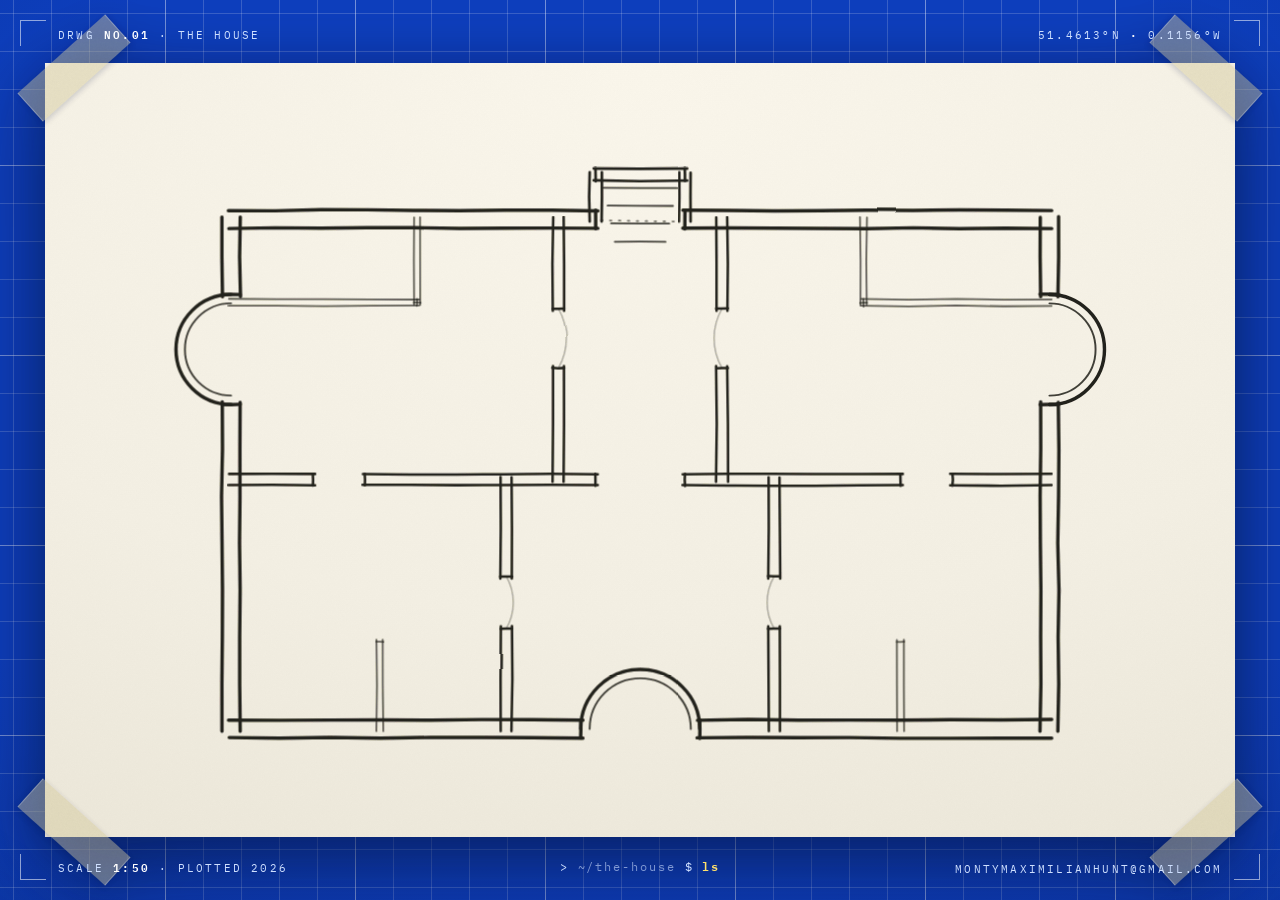
==== commit 743a6a7b: "Implement Claude Design floor-plan site Complete redesign: Roman domus floor plan as home screen (bl" ====
--- a/index.html
+++ b/index.html
@@ -3,437 +3,115 @@
 <head>
   <meta charset="UTF-8" />
   <meta name="viewport" content="width=device-width, initial-scale=1.0" />
-  <title>Monty Hunt — Making Classics Click</title>
+  <title>Monty Hunt — The House</title>
   <link rel="preconnect" href="https://fonts.googleapis.com" />
   <link rel="preconnect" href="https://fonts.gstatic.com" crossorigin />
-  <link href="https://fonts.googleapis.com/css2?family=Cinzel:wght@400;600;700&family=EB+Garamond:ital,wght@0,400;0,500;1,400;1,500&display=swap" rel="stylesheet" />
-  <link rel="stylesheet" href="style.css" />
+  <link href="https://fonts.googleapis.com/css2?family=Cinzel:wght@600;700;800&family=EB+Garamond:ital,wght@0,400;0,500;0,600;1,400;1,500;1,600&family=Oswald:wght@500;600;700&family=IBM+Plex+Mono:wght@400;500;600&display=swap" rel="stylesheet" />
+  <style>
+    :root{
+      --mat:#0E3FBE; --mat-deep:#0A2E8C; --mat-line:rgba(255,255,255,0.18); --mat-line2:rgba(255,255,255,0.30);
+      --hud:#CFE0FF; --hud-bright:#FFFFFF;
+      --paper:#F3EFE3; --ink:#23221B; --ink-soft:#6C6D60;
+      --mono:'IBM Plex Mono',ui-monospace,monospace;
+    }
+    *{box-sizing:border-box;margin:0;padding:0;}
+    html,body{height:100%;}
+    body{
+      font-family:var(--mono);overflow:hidden;
+      background:
+        radial-gradient(130% 120% at 50% 42%, var(--mat) 0%, var(--mat) 46%, var(--mat-deep) 100%);
+      display:flex;align-items:center;justify-content:center;
+    }
+    /* blueprint grid + heavier rule */
+    .mat{position:fixed;inset:0;z-index:0;pointer-events:none;
+      background-image:
+        linear-gradient(var(--mat-line) 1px,transparent 1px),
+        linear-gradient(90deg,var(--mat-line) 1px,transparent 1px),
+        linear-gradient(var(--mat-line2) 1.4px,transparent 1.4px),
+        linear-gradient(90deg,var(--mat-line2) 1.4px,transparent 1.4px);
+      background-size:38px 38px,38px 38px,190px 190px,190px 190px;
+      background-position:center;}
+    .mat::after{content:'';position:absolute;inset:0;
+      background:radial-gradient(120% 120% at 50% 40%,transparent 60%,rgba(5,20,70,0.45) 100%);}
+
+    /* HUD on the mat */
+    .hud{position:fixed;inset:0;z-index:30;pointer-events:none;font-family:var(--mono);color:var(--hud);}
+    .hud .br{position:absolute;width:26px;height:26px;border:1.5px solid rgba(255,255,255,0.55);}
+    .hud .tl{top:20px;left:20px;border-right:0;border-bottom:0;}
+    .hud .tr{top:20px;right:20px;border-left:0;border-bottom:0;}
+    .hud .bl{bottom:20px;left:20px;border-right:0;border-top:0;}
+    .hud .brc{bottom:20px;right:20px;border-left:0;border-top:0;}
+    .hud .t{position:absolute;font-size:11px;letter-spacing:.2em;text-transform:uppercase;}
+    .hud .h-tl{top:24px;left:58px;} .hud .h-tr{top:24px;right:58px;text-align:right;}
+    .hud .h-bl{bottom:24px;left:58px;} .hud .h-br{bottom:24px;right:58px;text-align:right;}
+    .hud b{color:var(--hud-bright);font-weight:600;}
+    .hud .status{position:absolute;bottom:24px;left:50%;transform:translateX(-50%);font-size:12px;letter-spacing:.16em;}
+    .hud .status .pf{opacity:.6;} .hud .status #cmd{color:#FFE16B;font-weight:600;}
+    .hud a{color:var(--hud);text-decoration:none;pointer-events:auto;}
+    .hud a:hover{color:var(--hud-bright);}
+
+    /* the paper */
+    .stage{position:relative;z-index:10;width:100vw;height:100vh;display:flex;align-items:center;justify-content:center;}
+    .paper{position:relative;width:min(93vw, calc(91vh * 1.538));aspect-ratio:1600 / 1040;
+      background:radial-gradient(135% 130% at 50% 0%, #FAF6EB 0%, var(--paper) 55%, #E8E3D4 100%);
+      transform:none;
+      filter:drop-shadow(0 30px 46px rgba(6,18,60,0.5)) drop-shadow(0 10px 18px rgba(6,18,60,0.32));
+      opacity:0;animation:land .8s cubic-bezier(.18,.9,.24,1.02) .15s forwards;}
+    @keyframes land{
+      0%{opacity:0;transform:translateY(-46px) scale(1.035);}
+      70%{opacity:1;transform:translateY(5px) scale(.997);}
+      100%{opacity:1;transform:translateY(0) scale(1);}}
+    .paper::after{content:'';position:absolute;inset:0;pointer-events:none;mix-blend-mode:multiply;opacity:.5;
+      background-image:url("data:image/svg+xml,%3Csvg xmlns='http://www.w3.org/2000/svg' width='240' height='240'%3E%3Cfilter id='n'%3E%3CfeTurbulence type='fractalNoise' baseFrequency='0.8' numOctaves='3' stitchTiles='stitch'/%3E%3CfeColorMatrix type='saturate' values='0'/%3E%3C/filter%3E%3Crect width='240' height='240' filter='url(%23n)' opacity='0.05'/%3E%3C/svg%3E");}
+    .paper svg{position:absolute;inset:0;width:100%;height:100%;display:block;}
+
+    /* edge smudges */
+    .smudge{position:absolute;pointer-events:none;mix-blend-mode:multiply;border-radius:50%;opacity:0;
+      transition:opacity 1s ease;}
+    .sm1{width:120px;height:60px;left:-10px;top:32%;background:radial-gradient(ellipse,rgba(70,60,40,.13),transparent 70%);transform:rotate(-18deg);}
+    .sm2{width:150px;height:70px;right:4%;bottom:-12px;background:radial-gradient(ellipse,rgba(70,60,40,.11),transparent 70%);}
+    .sm3{width:90px;height:90px;right:-8px;top:24%;background:radial-gradient(circle,rgba(80,70,45,.12),transparent 68%);}
+    .sm4{width:70px;height:70px;left:18%;bottom:-6px;background:radial-gradient(circle,rgba(80,70,45,.10),transparent 68%);}
+
+    /* corner tape */
+    .tape{position:absolute;width:118px;height:38px;background:rgba(212,200,150,0.42);
+      box-shadow:0 2px 6px rgba(6,18,60,.18);opacity:0;
+      border-left:1px solid rgba(255,255,255,.25);border-right:1px solid rgba(255,255,255,.25);}
+    .tape::after{content:'';position:absolute;inset:0;mix-blend-mode:multiply;opacity:.5;
+      background-image:url("data:image/svg+xml,%3Csvg xmlns='http://www.w3.org/2000/svg' width='80' height='40'%3E%3Cfilter id='t'%3E%3CfeTurbulence type='fractalNoise' baseFrequency='0.6' numOctaves='2'/%3E%3CfeColorMatrix type='saturate' values='0'/%3E%3C/filter%3E%3Crect width='80' height='40' filter='url(%23t)' opacity='0.12'/%3E%3C/svg%3E");}
+    .tp1{top:-14px;left:-30px;transform:rotate(-42deg);}
+    .tp2{top:-14px;right:-30px;transform:rotate(42deg);}
+    .tp3{bottom:-14px;left:-30px;transform:rotate(42deg);}
+    .tp4{bottom:-14px;right:-30px;transform:rotate(-42deg);}
+    .taped .tape{animation:tapeOn .35s ease forwards;}
+    .taped .tp1{animation-delay:.0s;} .taped .tp2{animation-delay:.08s;}
+    .taped .tp3{animation-delay:.16s;} .taped .tp4{animation-delay:.24s;}
+    @keyframes tapeOn{0%{opacity:0;transform:scale(1.25) var(--rot);}100%{opacity:1;}}
+    /* enter-room fade */
+    #enter-fade{position:fixed;inset:0;z-index:60;background:#9C2A22;opacity:0;pointer-events:none;
+      transition:opacity .48s ease;}
+  </style>
 </head>
 <body>
+  <div class="mat"></div>
+  <div class="hud">
+    <span class="br tl"></span><span class="br tr"></span><span class="br bl"></span><span class="br brc"></span>
+    <div class="t h-tl">DRWG <b>No.01</b> · THE HOUSE</div>
+    <div class="t h-tr">51.4613°N <b>·</b> 0.1156°W</div>
+    <div class="t h-bl">SCALE <b>1:50</b> · PLOTTED 2026</div>
+    <div class="t h-br"><a href="mailto:montymaximilianhunt@gmail.com">montymaximilianhunt@gmail.com</a></div>
+    <div class="status">&gt; <span class="pf">~/the-house</span> $ <span id="cmd">ls</span></div>
+  </div>
 
-  <!-- NAV -->
-  <nav id="site-nav">
-    <div class="nav-inner">
-      <a class="nav-brand" href="#hero">M·H</a>
-      <button class="nav-toggle" id="nav-toggle" aria-label="Toggle menu">&#9776;</button>
-      <ul class="nav-links" id="nav-links">
-        <li><a href="#manifesto">Manifesto</a></li>
-        <li><a href="#platform">Labyrinth</a></li>
-        <li><a href="#projects">Projects</a></li>
-        <li><a href="#archaeology">Archaeology</a></li>
-        <li><a href="#garden">Garden</a></li>
-        <li><a href="#resources">Resources</a></li>
-        <li><a href="#now">Now</a></li>
-        <li><a href="#cv">CV</a></li>
-        <li><a href="#application">Application</a></li>
-        <li><a href="#contact">Contact</a></li>
-      </ul>
+  <div class="stage">
+    <div class="paper" id="paper">
+      <span class="smudge sm1"></span><span class="smudge sm2"></span><span class="smudge sm3"></span><span class="smudge sm4"></span>
+      <div id="plan"></div>
+      <span class="tape tp1"></span><span class="tape tp2"></span><span class="tape tp3"></span><span class="tape tp4"></span>
     </div>
-  </nav>
+  </div>
+  <div id="enter-fade"></div>
 
-  <!-- HERO -->
-  <section id="hero">
-    <div class="frieze-band top-frieze"></div>
-    <div class="hero-inner">
-      <div class="hero-text">
-        <p class="hero-label">CAMBRIDGE · BRIXTON · LONDON</p>
-        <h1 class="hero-name">Monty Hunt</h1>
-        <p class="hero-tagline">Making Classics click.</p>
-        <p class="hero-sub">Cambridge Classicist. Latin teacher. EdTech builder.</p>
-        <div class="hero-links">
-          <a class="btn btn-primary" href="#platform">The Platform</a>
-          <a class="btn btn-secondary" href="cv.pdf" target="_blank">CV</a>
-          <a class="btn btn-ghost" href="https://linkedin.com/in/montyhunt" target="_blank">LinkedIn</a>
-          <a class="btn btn-ghost" href="https://github.com/montyhunt" target="_blank">GitHub</a>
-        </div>
-      </div>
-      <div class="hero-ornament">
-        <div class="fresco-panel hero-fresco">
-          <div class="fresco-inner"></div>
-        </div>
-      </div>
-    </div>
-    <div class="frieze-band bottom-frieze"></div>
-  </section>
-
-  <!-- MANIFESTO -->
-  <section id="manifesto" class="section-red">
-    <div class="frieze-band"></div>
-    <div class="container">
-      <div class="wall-panel">
-        <h2 class="section-heading light">Manifesto</h2>
-        <div class="manifesto-body">
-          <p>Latin is taught in about 3% of English state schools. That is not because the other 97% couldn't do it. It is because the way Latin has always been taught assumes a particular kind of pupil — in a particular kind of school, with a particular kind of background.</p>
-          <p>I teach Latin in Brixton. 27.6% of my pupils achieve grade 5 in English and Maths at GCSE. 55.7% speak English as an additional language. Latin is compulsory throughout KS3. My pupils are doing it — and the ones who struggle everywhere else are sometimes the ones who flourish here most.</p>
-          <p class="manifesto-kicker">The subject is not the problem. The pedagogy is.</p>
-        </div>
-      </div>
-    </div>
-    <div class="frieze-band"></div>
-  </section>
-
-  <!-- THE PLATFORM -->
-  <section id="platform" class="section-parchment">
-    <div class="container">
-      <div class="wall-panel">
-        <p class="section-label">EdTech</p>
-        <h2 class="section-heading">Labyrinth</h2>
-        <p class="section-sub">A mastery-based Latin learning platform — built from scratch, deployed in two London state schools.</p>
-
-        <div class="platform-body">
-          <p>Currently live at <strong>Trinity Academy, Brixton</strong> and the <strong>West London Free School</strong> — the Sunday Times UK Comprehensive School of the Year 2026. Spaced-repetition flashcards with Easy/Hard sorting. Timed multiple-choice questions. A written translation mode that accepts the full range of valid renderings for any Latin sentence — handling typos, alternative word orders, and genuine linguistic variation.</p>
-          <p>The teacher portal shows live analytics: a leaderboard, time spent per exercise, and a breakdown of the most commonly missed verb forms across the cohort.</p>
-          <p>The hardest problem was automating translation marking. Any Latin sentence has dozens of valid English renderings. No existing platform had solved this. I worked iteratively with AI to curate valid translations for each sentence and built the marking scheme from that output.</p>
-          <p>Currently in discussion for expansion within <strong>Future Academies</strong> and across its eleven schools.</p>
-        </div>
-
-        <div class="platform-actions">
-          <a class="btn btn-primary" href="#" target="_blank">Try it — Demo</a>
-          <a class="btn btn-secondary" href="#" target="_blank">Teacher Portal Demo</a>
-        </div>
-
-        <div class="screenshots-grid">
-          <div class="screenshot-placeholder">
-            <span>Pupil View</span>
-          </div>
-          <div class="screenshot-placeholder">
-            <span>Teacher Analytics</span>
-          </div>
-        </div>
-      </div>
-    </div>
-  </section>
-
-  <!-- PROJECTS -->
-  <section id="projects" class="section-red">
-    <div class="frieze-band"></div>
-    <div class="container">
-      <h2 class="section-heading light centre">Projects</h2>
-
-      <!-- VR Troy -->
-      <div class="wall-panel project-panel">
-        <p class="section-label light">Art &amp; Technology</p>
-        <h3 class="project-heading light">The Future of Mythology</h3>
-        <p class="project-sub light">VR Troy</p>
-        <div class="project-body light-text">
-          <p>For my A-level Art Personal Investigation, I built Ancient Troy from scratch in Minecraft — 60 hours, street by street, using Schliemann's 19th-century archaeological maps as my blueprint. I then rebuilt it in SketchUp as a cyberpunk metropolis and rendered it as a 360° virtual reality experience: the ancient city walls visible in the distance as you walk through neon-lit streets.</p>
-          <p><em>A* — highest mark in my school cohort.</em></p>
-        </div>
-        <div class="video-embed">
-          <iframe
-            src="https://www.youtube.com/embed/ySbYijUCqIU"
-            title="VR Troy"
-            frameborder="0"
-            allow="accelerometer; autoplay; clipboard-write; encrypted-media; gyroscope; picture-in-picture"
-            allowfullscreen
-          ></iframe>
-        </div>
-      </div>
-
-      <!-- Photography -->
-      <div class="wall-panel project-panel">
-        <p class="section-label light">Photography</p>
-        <h3 class="project-heading light">Sovereign Art Prize · Royal Academy</h3>
-        <div class="project-body light-text">
-          <p>Experimental photography made during the VR Troy project — lockdown street photography in the cyberpunk style of Liam Wong. Appeared in the Royal Academy's Young Artists online show. Sovereign Art Prize finalist. A print sold at Phillips Auction House.</p>
-          <p><em>Submitted by my teacher without telling me.</em></p>
-          <a class="btn btn-ghost-light" href="https://www.phillips.com/article/87593481/phillips-the-sovereign-art-foundation-students-prize" target="_blank">Phillips Auction House →</a>
-        </div>
-      </div>
-
-      <!-- Latin Verse -->
-      <div class="wall-panel project-panel verse-panel">
-        <p class="section-label light">Cambridge, 2025</p>
-        <h3 class="project-heading light">Montagu Butler Prize for Latin Verse Composition</h3>
-        <div class="project-body light-text">
-          <p>The Montagu Butler Prize is Cambridge's award for the most distinguished original Latin verse composition. Some years the committee declines to award it at all. I won it — alongside the Faculty Latin Prose Composition Prize — in the same term as my finals. The committee described the submission as <em>prodigal</em>.</p>
-        </div>
-
-        <div class="poem-container">
-          <div class="poem-header">
-            <h4 class="poem-title">De Bello Britannico</h4>
-            <p class="poem-subtitle">On the British War · 150 hexameter lines</p>
-          </div>
-          <div class="poem-description">
-            <p>Caesar quotes Churchill's wartime speeches and sings a Latinised Rule Britannia. The British summer is rendered as fish and chips, British Bulldog, and Chariots of Fire. The poem ends with an aetiology of the Union Jack. A metrical and stylistic commentary accompanies the text.</p>
-          </div>
-          <div class="poem-text" id="poem-text">
-            <div class="poem-lines">
-              <!-- Poem will be rendered here — placeholder for now -->
-              <p class="poem-placeholder-note"><em>Full text below — scroll to read</em></p>
-              <div id="poem-content">
-                <!-- Poem lines inserted by JS or manually -->
-              </div>
-            </div>
-          </div>
-          <button class="btn btn-ghost-light poem-toggle" id="poem-toggle">Read the poem ↓</button>
-        </div>
-      </div>
-
-      <!-- Latin Prose -->
-      <div class="wall-panel project-panel">
-        <p class="section-label light">Cambridge, 2025</p>
-        <h3 class="project-heading light">Faculty Latin Prose Composition Prize</h3>
-        <div class="project-body light-text">
-          <p>Faculty prize for the most distinguished Latin prose composition of the year — awarded in the same term as the Verse Prize and Finals.</p>
-        </div>
-      </div>
-
-      <!-- Dissertation -->
-      <div class="wall-panel project-panel">
-        <p class="section-label light">Cambridge Dissertation · First Class (74)</p>
-        <h3 class="project-heading light">Antiquity's Muscles in Modern Media</h3>
-        <p class="project-sub light">Female Physical Culture Through a Classical Lens</p>
-        <div class="project-body light-text">
-          <p>Supervised by Professor Carrie Vout, Christ's College, Cambridge. Examines the classicising rhetoric applied to female athletic bodies throughout history — from ancient statuary to modern fitness culture.</p>
-          <p><em>Professor Vout has expressed interest in working toward publication.</em></p>
-        </div>
-      </div>
-
-    </div>
-    <div class="frieze-band"></div>
-  </section>
-
-  <!-- ARCHAEOLOGY -->
-  <section id="archaeology" class="section-parchment">
-    <div class="container">
-      <div class="wall-panel archaeology-panel">
-        <p class="section-label">Fieldwork · Italy</p>
-        <h2 class="section-heading">Interamna Lirenas</h2>
-        <div class="archaeology-body">
-          <p>Three summers of archaeological fieldwork at Interamna Lirenas, an ancient Roman town in the Liri Valley, Italy, under Dr Alessandro Launaro (Cambridge). Trench supervisor across multiple seasons.</p>
-          <p>In my final season, I was assigned to excavate what the team thought was a disused well — as punishment for digging too aggressively the day before. It turned out to be a coin hoard: the first ever discovered at the site, dating to the reign of Claudius Gothicus (third century AD). I was put in charge of it.</p>
-        </div>
-        <a class="btn btn-primary" href="https://www.bbc.co.uk/news/uk-england-cambridgeshire-67684235" target="_blank">BBC Article →</a>
-      </div>
-    </div>
-  </section>
-
-  <!-- DIGITAL GARDEN -->
-  <section id="garden" class="section-verde">
-    <div class="frieze-band"></div>
-    <div class="container">
-      <h2 class="section-heading light centre">Garden</h2>
-      <p class="garden-intro light-text">A growing collection of notes, half-formed ideas, and things I'm thinking about. Updated irregularly.</p>
-
-      <div class="garden-grid">
-        <div class="wall-panel garden-note">
-          <p class="section-label light">Seed</p>
-          <h3 class="garden-heading light">The vocabulary architecture problem</h3>
-          <div class="garden-body light-text">
-            <p>Latin vocabulary is almost universally taught in dictionary order — alphabetically, or by the sequence they happen to appear in a textbook. No second language acquisition research supports this. Thomas Tinkham's foundational work demonstrated that thematic vocabulary clusters produce measurably better retention than semantic-field grouping.</p>
-            <p>The Dickinson College Commentaries core list of 1,000 high-frequency Latin lemmas represents the field's best frequency data — yet it is typically presented alphabetically in the classroom.</p>
-            <p>The question I keep returning to: if we organised Latin vocabulary the way acquisition research actually recommends — by frequency, by thematic scenario, by semantic network — what would that look like? And who would it serve that the current system doesn't? <em>Labyrinth</em> is my attempt at an answer.</p>
-          </div>
-        </div>
-
-        <div class="wall-panel garden-note">
-          <p class="section-label light">Seed</p>
-          <h3 class="garden-heading light">A second brain for a second language</h3>
-          <div class="garden-body light-text">
-            <p>The analogy I keep reaching for: a student's encounters with Latin vocabulary should accumulate into something — a connected map, a personal knowledge graph, a second brain for a second language. Not a list to be memorised and forgotten.</p>
-            <p>The words of a language are a network, not a sequence. Latin, of all languages, makes this visible: the word <em>amor</em> radiates outward to <em>amare</em>, to <em>amicus</em>, to <em>inimicus</em>, to <em>amabilis</em>, to <em>amans</em>. Those connections are not incidental — they are the language. Teaching them as isolated items is not just inefficient. It is a category error.</p>
-          </div>
-        </div>
-      </div>
-    </div>
-    <div class="frieze-band"></div>
-  </section>
-
-  <!-- RESOURCES -->
-  <section id="resources" class="section-parchment">
-    <div class="container">
-      <h2 class="section-heading centre">Resources</h2>
-      <p class="resources-intro">Free to use and download.</p>
-      <div class="resources-list">
-        <div class="resource-item">
-          <div class="resource-text">
-            <h3 class="resource-title">A-level Latin Scansion Guide</h3>
-            <p>A guide to Latin metre and scansion for A-level pupils.</p>
-          </div>
-          <a class="btn btn-secondary" href="scansion-guide.pdf" target="_blank">Download PDF</a>
-        </div>
-        <div class="resource-item">
-          <div class="resource-text">
-            <h3 class="resource-title">OCR A-level History: Viking Age Revision Booklets</h3>
-            <p>Comprehensive revision materials for the Viking Age unit of OCR A-level History. Still in use at the West London Free School.</p>
-          </div>
-          <a class="btn btn-secondary" href="viking-age-revision.pdf" target="_blank">Download PDF</a>
-        </div>
-      </div>
-    </div>
-  </section>
-
-  <!-- NOW -->
-  <section id="now" class="section-red">
-    <div class="frieze-band"></div>
-    <div class="container">
-      <div class="wall-panel now-panel">
-        <p class="section-label light">Updated June 2026</p>
-        <h2 class="section-heading light">Now</h2>
-        <div class="now-body light-text">
-          <p>Finishing my PGCE at Future Teacher Training. Main placement: Trinity Academy, Brixton. I teach Latin to Years 7–10 and have spent the year piloting Labyrinth with my Year 10 classes.</p>
-          <p>Submitted for the Open University's MA in Classical Studies — Leventis Schoolteacher Studentship.</p>
-          <p>Applied for the EF Bridge Residency, San Francisco (August 2026).</p>
-          <p>Appointed OCR GCSE Latin Examiner for the 2026 series.</p>
-          <p>Building Labyrinth's ab initio module — a version designed for pupils encountering Latin for the first time.</p>
-          <p>Cycling two hours a day. Working toward a triathlon.</p>
-        </div>
-      </div>
-    </div>
-    <div class="frieze-band"></div>
-  </section>
-
-  <!-- CV -->
-  <section id="cv" class="section-parchment">
-    <div class="container">
-      <h2 class="section-heading centre">CV</h2>
-      <a class="btn btn-primary cv-download" href="cv.pdf" target="_blank">Download Full CV (PDF)</a>
-
-      <div class="cv-grid">
-        <div class="wall-panel cv-panel">
-          <h3 class="cv-section-title">Education</h3>
-          <div class="cv-entry">
-            <p class="cv-role">PGCE · QTS</p>
-            <p class="cv-org">University of Sussex / Future Teacher Training</p>
-            <p class="cv-date">Expected July 2026</p>
-          </div>
-          <div class="cv-entry">
-            <p class="cv-role">BA Classics — 2:1</p>
-            <p class="cv-org">Christ's College, Cambridge</p>
-            <p class="cv-date">2022–2025</p>
-            <p class="cv-detail">Dissertation: First (74) · supervised by Prof. Carrie Vout</p>
-            <p class="cv-detail-italic">Antiquity's Muscles in Modern Media: Female Physical Culture Through a Classical Lens</p>
-          </div>
-          <div class="cv-entry">
-            <p class="cv-role">A-levels</p>
-            <p class="cv-detail">Latin (A*) · Art (A*) · History (A*) · Mathematics (A*) · EPQ: A* (50/50)</p>
-          </div>
-        </div>
-
-        <div class="wall-panel cv-panel">
-          <h3 class="cv-section-title">Awards</h3>
-          <div class="cv-entry">
-            <p class="cv-role">Montagu Butler Prize for Latin Verse Composition</p>
-            <p class="cv-org">Cambridge, 2025</p>
-          </div>
-          <div class="cv-entry">
-            <p class="cv-role">Faculty Latin Prose Composition Prize</p>
-            <p class="cv-org">Cambridge, 2025</p>
-          </div>
-          <div class="cv-entry">
-            <p class="cv-role">OCR GCSE Latin Examiner</p>
-            <p class="cv-org">2026 series</p>
-          </div>
-        </div>
-
-        <div class="wall-panel cv-panel">
-          <h3 class="cv-section-title">Teaching</h3>
-          <div class="cv-entry">
-            <p class="cv-role">Main Placement</p>
-            <p class="cv-org">Trinity Academy, Brixton</p>
-            <p class="cv-date">Autumn &amp; Summer Terms 2025–26</p>
-          </div>
-          <div class="cv-entry">
-            <p class="cv-role">Second Placement</p>
-            <p class="cv-org">West London Free School, Hammersmith</p>
-            <p class="cv-date">Spring Term 2026</p>
-          </div>
-          <div class="cv-entry">
-            <p class="cv-role">Private Tutor</p>
-            <p class="cv-date">2021–present</p>
-            <p class="cv-detail">Latin KS2–KS5, Mathematics GCSE/A-level, Oxbridge preparation</p>
-          </div>
-        </div>
-
-        <div class="wall-panel cv-panel">
-          <h3 class="cv-section-title">Fieldwork</h3>
-          <div class="cv-entry">
-            <p class="cv-role">Trench Supervisor · Three Seasons</p>
-            <p class="cv-org">Interamna Lirenas, Italy</p>
-            <p class="cv-detail">Under Dr A. Launaro, Cambridge</p>
-          </div>
-        </div>
-      </div>
-    </div>
-  </section>
-
-  <!-- THE APPLICATION -->
-  <section id="application" class="section-red">
-    <div class="frieze-band"></div>
-    <div class="container">
-      <div class="wall-panel application-panel">
-        <p class="section-label light">EF Bridge Residency · San Francisco · August 2026</p>
-        <h2 class="section-heading light">The Application</h2>
-        <p class="application-intro light-text">What I submitted — unedited.</p>
-
-        <div class="application-qa">
-          <div class="qa-item">
-            <h3 class="qa-question light">Most impressive things</h3>
-            <div class="qa-answer light-text">
-              <p>I solo excavated the first coin hoard ever found at an ancient Roman town in Italy. I've done three summers as a trench supervisor at the site and feature in a BBC article about it. While doing fieldwork with a team of archaeologists, I'd been assigned to what the team thought was a disused well, as punishment for digging too aggressively the day before. In the end, that meant I was left to excavate and discovered a series of late imperial coins.</p>
-              <p>I built Ancient Troy from scratch in Minecraft over 60 hours, street by street, using Schliemann's 19th-century archaeological maps, then reimagined it as a cyberpunk city in SketchUp and rendered it as a 360° VR experience. What's more, my experimental photography made during the process was showcased in the Royal Academy's Young Artists show, was a Sovereign Art Prize finalist, and a print sold at Phillips Auction House.</p>
-              <p>I won the Montagu Butler Prize, Cambridge's award for the most distinguished original Latin verse composition, in the same year as I won the Prose Composition Prize and completed my finals. Some years the committee doesn't award it at all. I submitted 150 lines in which Caesar quotes Churchill, sings a Latinised Rule Britannia, and the epic ends with an aetiology of the Union Jack. The committee described it as <em>prodigal</em>.</p>
-              <p>I won a five-year bet with my best friends. Aged fourteen we agreed last to cut their hair wins our £50 prizepot. While that money never materialised, I saved a fortune in haircuts, raised over £1,100 for the Little Princess Trust, donated four 16-inch ponytails turned into wigs for young cancer patients, and had my head shaved live on stage at graduation by my head of sixth form.</p>
-            </div>
-          </div>
-
-          <div class="qa-item">
-            <h3 class="qa-question light">Most risk taken</h3>
-            <div class="qa-answer light-text">
-              <p>While at university I signed up for an assortment of trials and studies. The riskiest was cold-calling a fitness company to ask if I, a man, could join their programme for overweight women. They said yes.</p>
-              <p>Same meal, twice a day, six weeks. A 48-hour food and water fast, shivering on a bike in three jumpers before the final weigh-in. 5.6% body fat. Strongest-ever candidate. Cambridge half marathon in 1:36 right after.</p>
-              <p>The biggest risk was financial: £400 upfront, no profit for success. At the time it was everything in my account. I did it purely for the challenge.</p>
-            </div>
-          </div>
-
-          <div class="qa-item">
-            <h3 class="qa-question light">Most impressive technical project</h3>
-            <div class="qa-answer light-text">
-              <p>For the past year I've taught at a state school in Brixton: 27.6% achieve grade 5 in English and Maths; 55.7% speak English as an additional language. Yet Latin is compulsory throughout KS3. I went into teaching to spend my spare time studying how pupils encounter Latin: where they struggle, what works, what doesn't. Running experiments, piloting updates, building on feedback.</p>
-              <p>The hardest problem was automating translation marking. Any Latin sentence has dozens of valid renderings; no platform I've come across has solved this. Working iteratively with AI, I curated valid translations for each sentence and built the marking scheme. I'm now in discussion for expansion within the school and across the eleven schools of the Future Academies Trust.</p>
-            </div>
-          </div>
-
-          <div class="qa-item">
-            <h3 class="qa-question light">Outside work</h3>
-            <div class="qa-answer light-text">
-              <p>I like to spend my time exercising and learning languages, and where possible melding the two. At the moment I'm building toward a triathlon, two hours on the bike each day, while working through a German course at Imperial. I'm obsessive about audiobooks too, mostly history and classics, which tends to keep the language side going while I move.</p>
-              <p>In the past, to celebrate handing in my university dissertation, I stuck my headphones in and just left. No sleep. My own voice reading the Aeneid, running from sunset to sunrise, until my Strava hit 100km.</p>
-            </div>
-          </div>
-
-          <div class="qa-item">
-            <h3 class="qa-question light">Why Theo Kitsberg is the most impressive person I know</h3>
-            <div class="qa-answer light-text">
-              <p>In a fortuitous turn of events, Theo was assigned to me as my 'college son' at Cambridge. For all that I still jokingly call him 'son' and he calls me 'dad', we quickly became more like brothers.</p>
-              <p>Among our shared interests was AI. Two years ago he was working on mental health applications; I was beginning to think about EdTech. He's since gone from Cambridge Philosophy to MIT's Media Lab to Y Combinator in San Francisco. Beyond the achievements, what impresses me most is his balance of determination and benevolence: he takes risks, but for the right reasons.</p>
-            </div>
-          </div>
-        </div>
-      </div>
-    </div>
-    <div class="frieze-band"></div>
-  </section>
-
-  <!-- CONTACT -->
-  <section id="contact" class="section-parchment">
-    <div class="container">
-      <div class="contact-inner">
-        <h2 class="section-heading centre">Contact</h2>
-        <a class="contact-email" href="mailto:montymaximilianhunt@gmail.com">montymaximilianhunt@gmail.com</a>
-      </div>
-    </div>
-  </section>
-
-  <!-- FOOTER -->
-  <footer>
-    <div class="frieze-band"></div>
-    <div class="footer-inner">
-      <p class="footer-text">Monty Hunt · MMXXVI</p>
-    </div>
-  </footer>
-
-  <script src="script.js"></script>
+  <script src="plan.js"></script>
 </body>
 </html>
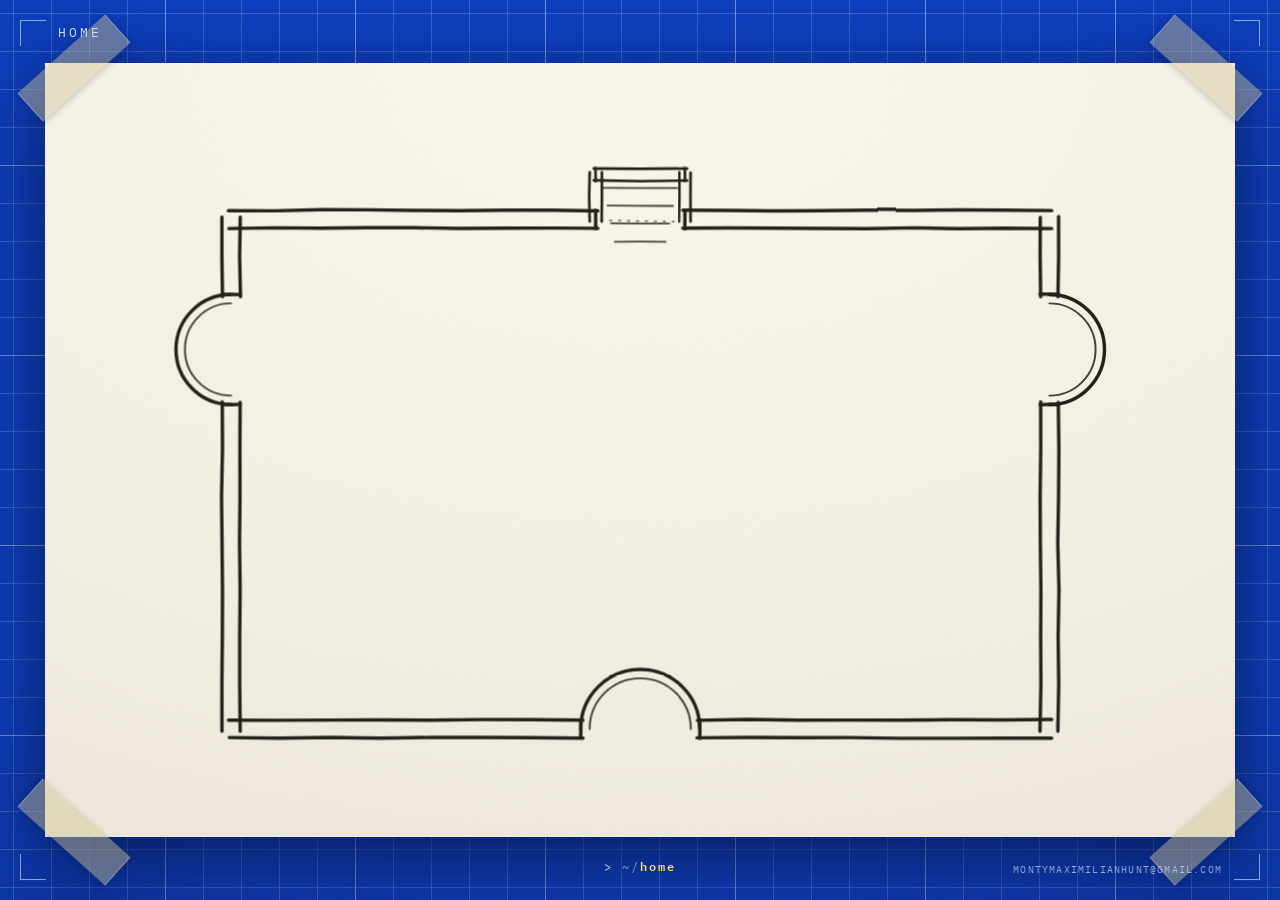
==== commit 4a8211c9: "Full platform demo + content fixes - platform-demo.html: full 73-set curriculum with mock API, all n" ====
--- a/index.html
+++ b/index.html
@@ -96,11 +96,9 @@
   <div class="mat"></div>
   <div class="hud">
     <span class="br tl"></span><span class="br tr"></span><span class="br bl"></span><span class="br brc"></span>
-    <div class="t h-tl">DRWG <b>No.01</b> · THE HOUSE</div>
-    <div class="t h-tr">51.4613°N <b>·</b> 0.1156°W</div>
-    <div class="t h-bl">SCALE <b>1:50</b> · PLOTTED 2026</div>
-    <div class="t h-br"><a href="mailto:montymaximilianhunt@gmail.com">montymaximilianhunt@gmail.com</a></div>
-    <div class="status">&gt; <span class="pf">~/the-house</span> $ <span id="cmd">ls</span></div>
+    <div class="t h-tl" style="font-size:13px;letter-spacing:.22em;">HOME</div>
+    <div class="t h-br" style="font-size:10px;letter-spacing:.12em;opacity:.7;"><a href="mailto:montymaximilianhunt@gmail.com">montymaximilianhunt@gmail.com</a></div>
+    <div class="status">&gt; <span class="pf">~/</span><span id="cmd">home</span></div>
   </div>
 
   <div class="stage">
